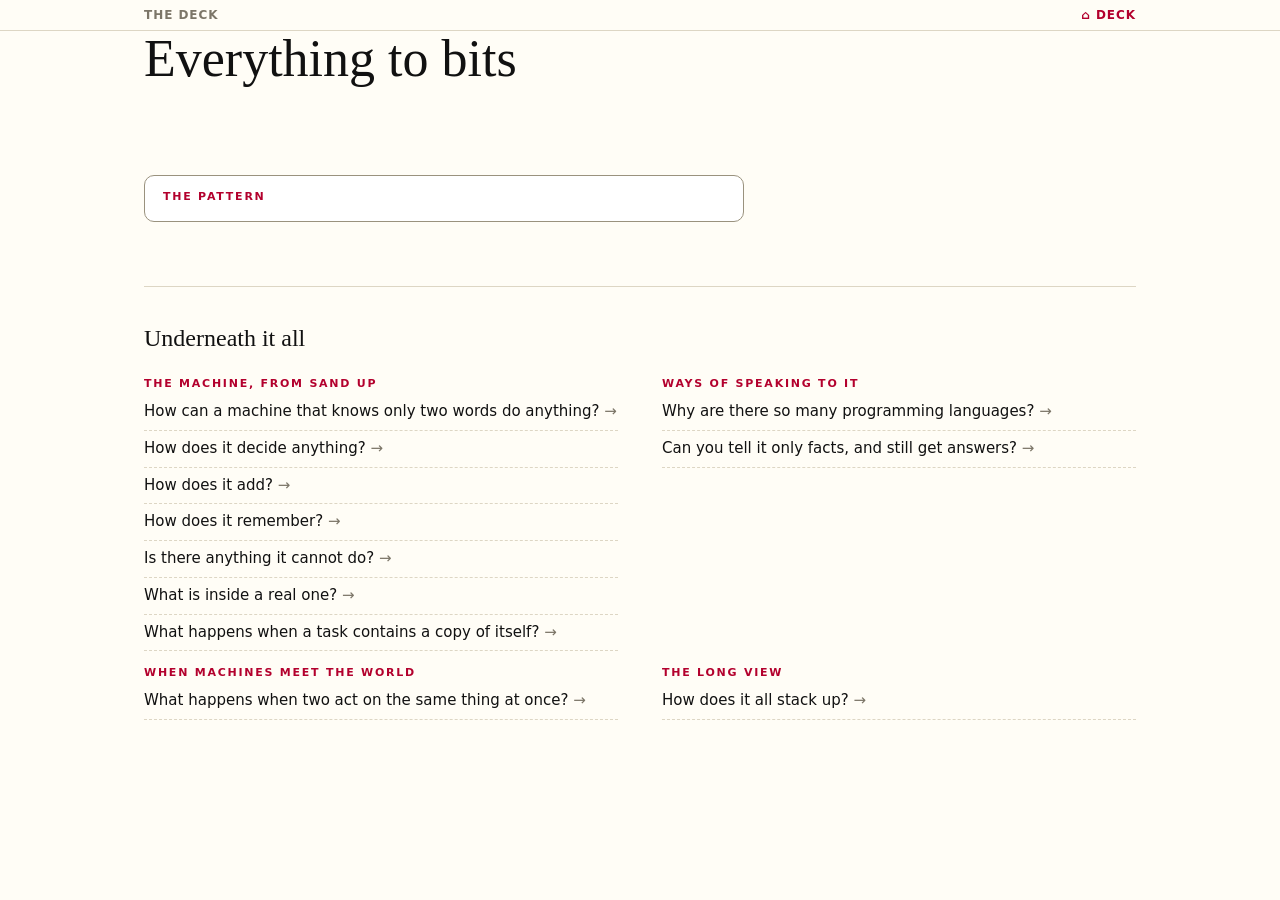
==== src/template.html @ 23800bfe "Add files via upload" ====
<!doctype html>
<html lang="en">
<head>
<meta charset="utf-8">
<meta name="viewport" content="width=device-width, initial-scale=1">
<title>Everything to bits</title>
<meta name="description" content="Pick a card — playing games, delivering food, watching movies — and tap the parts down to bits, gates, memory, programs, and the machine itself.">
<style>
:root{
  --ink:#111111;
  --paper:#fffdf6;
  --accent:#b3002d;
  --hair:#ddd6c4;
  --faint:#7c7668;
  --code-bg:#f5f2e8;
  --mono:ui-monospace,"SF Mono",Menlo,Consolas,"Liberation Mono",monospace;
  --sans:system-ui,-apple-system,"Segoe UI",sans-serif;
}
*{box-sizing:border-box}
body{
  margin:0;color:var(--ink);background:var(--paper);
  font:400 20px/1.6 Georgia,"Iowan Old Style","Times New Roman",serif;
  -webkit-font-smoothing:antialiased;
}
/* ---------- layout ---------- */
.wrap{max-width:1120px;margin:0 auto;padding:0 5vw}
h1{font-size:52px;line-height:1.08;font-weight:400;margin:0 0 .2em}
h2{font-size:33px;font-weight:400;line-height:1.15;margin:2.8em 0 .4em}
p{margin:0 0 1.2em}
ul{padding-left:1.35em}
li{margin:.35em 0}
a{color:var(--accent)}
hr{border:0;border-top:1px solid var(--hair);margin:3em 0}
/* ---------- margin notes (the Tufte nod) ---------- */
.sidenote{font-size:14.5px;line-height:1.5;color:#4c473c}
.sidenote .sn{
  display:inline-block;color:var(--accent);font:700 12px var(--sans);
  vertical-align:super;margin-right:4px;
}
sup.snref{color:var(--accent);font:700 11px var(--sans)}
@media (min-width:1200px){
  .sidenote{
    float:right;clear:right;width:250px;margin-right:-330px;margin-top:.15em;
  }
}
@media (max-width:1199px){
  .sidenote{
    display:block;margin:1.1em 0;padding:.55em .95em;
    border-left:2px solid var(--hair);background:var(--code-bg);border-radius:0 6px 6px 0;
  }
}
/* ---------- code ---------- */
pre{
  background:var(--code-bg);border:1px solid var(--hair);border-radius:8px;
  padding:14px 18px;overflow-x:auto;margin:1.2em 0;
  font:15px/1.55 var(--mono);
}
code{font-family:var(--mono);font-size:.8em;background:var(--code-bg);padding:.08em .35em;border-radius:4px}
pre code{background:none;padding:0}
#rec-code .hl{background:#f3d9dc;border-radius:3px;transition:background .25s}
#rec-code .hl.active{background:var(--accent);color:#fff}
/* ---------- figures & controls ---------- */
figure.demo{
  border:1px solid var(--hair);border-radius:8px;background:#ffffff;
  padding:20px 22px 16px;margin:2em 0;box-shadow:0 1px 4px rgba(60,50,20,.05);
}
figure.demo figcaption{
  font:400 14px/1.5 var(--sans);color:var(--faint);margin-top:14px;
  border-top:1px solid var(--hair);padding-top:10px;
}
.btn{
  font:600 13px var(--sans);letter-spacing:.02em;color:var(--ink);
  background:#fff;border:1px solid #9a927e;border-radius:999px;
  padding:6px 16px;cursor:pointer;margin:0 4px 6px 0;transition:all .12s;
}
.btn:hover{border-color:var(--ink)}
.btn:active{transform:translateY(1px)}
.chip{border-radius:999px}
.chip.active{background:var(--ink);color:var(--paper);border-color:var(--ink)}
.controls{margin:14px 0 2px}
/* ---------- the transport: play / step / stop ---------- */
.transport{display:inline-flex;margin:14px 0 2px}
#race-controls .transport{margin:0 0 6px 8px}
.tbtn{display:inline-flex;align-items:center;gap:7px;font:600 13px var(--sans);letter-spacing:.02em;color:var(--ink);background:#fff;border:1px solid #9a927e;padding:6px 16px;cursor:pointer;margin:0;transition:all .12s}
.transport .tbtn+.tbtn{margin-left:-1px}
.transport .tbtn:first-child{border-radius:999px 0 0 999px}
.transport .tbtn:last-child{border-radius:0 999px 999px 0}
.tbtn:hover{border-color:var(--ink)}
.tbtn:active{transform:translateY(1px)}
.tbtn.running{background:var(--ink);color:var(--paper);border-color:var(--ink)}
.tbtn .ti{display:inline-flex}
.tbtn svg{display:block;fill:currentColor}
.decodeline{
  font:13.5px/1.5 var(--mono);color:#4c473c;background:var(--code-bg);
  border-radius:6px;padding:9px 13px;margin-top:12px;min-height:2.4em;
}
/* ---------- gates ---------- */
svg text{font:12px var(--sans);fill:#4c473c}
.gbody{fill:#fff;stroke:var(--ink);stroke-width:2}
.garc{fill:none;stroke:var(--ink);stroke-width:2}
.gbubble{fill:#fff;stroke:var(--ink);stroke-width:2}
.w0{stroke:#b9b2a0;stroke-width:2.5}
.w1{stroke:var(--accent);stroke-width:3}
.pad{fill:#fff;stroke:#9a927e;stroke-width:1.5;cursor:pointer}
.pad:hover{stroke:var(--ink)}
.pad.on{fill:var(--accent);stroke:var(--accent)}
.pad text{fill:#4c473c}
.pad.on text{fill:#fff}
.lamp{fill:#fff;stroke:#b9b2a0;stroke-width:2}
.lamp.on{fill:var(--accent);stroke:var(--accent)}
table.tt{border-collapse:collapse;margin:8px 0 0;font:14px/1.4 var(--mono)}
table.tt th{font:600 11px var(--sans);letter-spacing:.06em;text-transform:uppercase;color:var(--faint);padding:4px 12px;border-bottom:1px solid var(--hair)}
table.tt td{padding:4px 12px;text-align:center;border-bottom:1px solid #efe9da}
table.tt tr.cur td{background:#f3d9dc}
table.tt td.hot{color:var(--accent);font-weight:700}
.mini-tbls{display:flex;flex-wrap:wrap;gap:26px}
.mini-tbls h4{font:600 13px var(--mono);margin:0 0 2px;color:#4c473c}
/* ---------- binary widget ---------- */
.bin-row{display:flex;gap:10px;align-items:flex-start;flex-wrap:wrap}
.bin-out{font-size:42px;line-height:1;margin:14px 4px 2px}
.bin-exp{font:14px var(--mono);color:var(--faint)}
.bitcell{
  width:46px;height:46px;border:1px solid #9a927e;border-radius:8px;background:#fff;
  display:flex;align-items:center;justify-content:center;cursor:pointer;
  font:700 18px var(--mono);padding:0;transition:all .12s;
}
.bitcell:hover{border-color:var(--ink)}
.bitcell.on{background:var(--accent);border-color:var(--accent);color:#fff}
.bitlabel{font:600 11px var(--sans);color:var(--faint);text-align:center;margin-top:3px}
/* ---------- adder ---------- */
.adder{display:grid;grid-template-columns:repeat(4,58px 32px) 60px;gap:6px 0;justify-content:center;align-items:center;margin-top:6px}
.adder .place{font:600 11px var(--sans);color:var(--faint);text-align:center;align-self:end;padding-bottom:2px}
.adder .blank{}
.adder .rowtag{font:600 13px var(--mono);color:var(--faint);text-align:center;padding-left:6px}
.fa-box{
  border:1px solid var(--ink);border-radius:8px;text-align:center;padding:4px 0 6px;background:#fff;
}
.fa-box .fa-name{font:600 9px var(--sans);letter-spacing:.1em;color:var(--faint)}
.fa-box .fa-sum{font:700 22px var(--mono);line-height:1.1}
.fa-box .fa-tiny{font:11px var(--mono);color:#4c473c}
.carry-chip{
  width:24px;height:24px;border-radius:50%;margin:0 auto;
  display:flex;align-items:center;justify-content:center;
  font:700 12px var(--mono);border:1px solid #b9b2a0;background:#fff;color:#b9b2a0;
}
.carry-chip.one{background:var(--accent);border-color:var(--accent);color:#fff}
#adder-eq{font:15px var(--mono);text-align:center;margin-top:16px;color:#4c473c}
/* ---------- latch ---------- */
#latch-note{font:14px var(--mono);color:#4c473c;margin-top:10px;min-height:1.5em}
/* ---------- turing machine ---------- */
.tape{display:flex;gap:4px;justify-content:center;flex-wrap:wrap;margin-top:26px}
.tcell{
  width:38px;height:44px;border:1px solid #9a927e;border-radius:6px;background:#fff;
  display:flex;align-items:center;justify-content:center;font:700 20px var(--mono);position:relative;
}
.tcell.blank{color:#b9b2a0}
.tcell.current{border:2px solid var(--accent);box-shadow:0 0 0 3px rgba(179,0,45,.12)}
.tcell.current::before{content:"▼";position:absolute;top:-20px;left:11px;color:var(--accent);font-size:13px}
.tm-state{
  display:inline-block;font:700 13px var(--mono);border:1px solid var(--ink);border-radius:6px;
  padding:3px 10px;background:#fff;margin-right:10px;
}
.tm-state.halted{background:var(--accent);color:#fff;border-color:var(--accent)}
table.rules{border-collapse:collapse;font:13px/1.4 var(--mono);margin-top:12px}
table.rules th{font:600 10px var(--sans);letter-spacing:.08em;text-transform:uppercase;color:var(--faint);padding:4px 10px;border-bottom:1px solid var(--hair)}
table.rules td{padding:4px 10px;text-align:center;border-bottom:1px solid #efe9da}
table.rules tr.cur td{background:#f3d9dc}
/* ---------- cpu ---------- */
.cpu-grid{display:grid;grid-template-columns:1fr;gap:14px}
@media (min-width:760px){.cpu-grid{grid-template-columns:1.25fr 1fr}}
.cpu-grid > div{overflow-x:auto}
table.listing{border-collapse:collapse;font:13.5px/1.5 var(--mono);width:100%}
table.listing th{font:600 10px var(--sans);letter-spacing:.08em;text-transform:uppercase;color:var(--faint);padding:4px 8px;border-bottom:1px solid var(--hair);text-align:left}
table.listing td{padding:4px 8px;border-bottom:1px solid #efe9da;white-space:nowrap}
table.listing tr.cur td{background:#f3d9dc}
table.listing td.num{text-align:right;font-weight:700}
table.listing td.cmt{color:var(--faint);font-size:12px}
table.listing td.data, table.listing span.data{color:#1c6e3c}
.regs{display:flex;gap:10px;flex-wrap:wrap;margin:8px 0}
.reg{border:1px solid var(--hair);border-radius:8px;padding:6px 14px;background:#fff}
.reg .rn{font:600 10px var(--sans);letter-spacing:.08em;color:var(--faint);text-transform:uppercase}
.reg .rv{font:700 22px var(--mono);line-height:1.1}
.outbox{display:flex;gap:6px;flex-wrap:wrap;margin-top:6px;min-height:34px;align-items:center}
.outchip{border:1px solid var(--accent);color:var(--accent);border-radius:6px;font:700 16px var(--mono);padding:2px 10px}
.outlabel{font:600 10px var(--sans);letter-spacing:.08em;color:var(--faint);text-transform:uppercase;margin-right:4px}
/* ---------- recursion ---------- */
.rec-grid{display:grid;grid-template-columns:1fr;gap:16px}
@media (min-width:820px){.rec-grid{grid-template-columns:1fr 1fr}}
.rec-stack-label{font:600 10px var(--sans);letter-spacing:.08em;color:var(--faint);text-transform:uppercase;margin-bottom:6px}
.rec-stack{display:flex;flex-direction:column;gap:6px;min-height:280px;justify-content:flex-start}
.frame{
  border:1px solid var(--ink);border-radius:8px;background:#fff;padding:7px 13px;
  display:flex;justify-content:space-between;gap:12px;font:14px var(--mono);
}
.frame .fn{font-weight:700}
.frame .fw{color:var(--faint);font-size:12.5px}
.frame.bedrock{border-style:dashed;border-color:var(--accent)}
.frame.new{animation:pop .25s ease-out}
@keyframes pop{from{transform:translateY(-8px);opacity:0}to{transform:none;opacity:1}}
.ribbon{display:flex;gap:6px;flex-wrap:wrap;margin-top:12px;min-height:34px;align-items:center}
.valchip{border:1px solid #1c6e3c;color:#1c6e3c;border-radius:6px;font:700 15px var(--mono);padding:2px 10px}
/* ---------- views: deck, systems, primers ---------- */
.hidden{display:none}
.view.primer,.view.system{max-width:680px;margin:0 auto}
#topbar{
  position:sticky;top:0;z-index:40;background:rgba(255,253,246,.94);
  border-bottom:1px solid var(--hair);backdrop-filter:blur(4px);
}
#topbar .inner{
  max-width:1120px;margin:0 auto;padding:9px 5vw;display:flex;align-items:center;gap:16px;
  font:600 12px/1 var(--sans);letter-spacing:.08em;text-transform:uppercase;
}
#back-btn{font:600 12px var(--sans);letter-spacing:.06em;text-transform:uppercase;color:var(--ink);background:#fff;border:1px solid #9a927e;border-radius:999px;padding:7px 14px;cursor:pointer}
#back-btn:hover{border-color:var(--ink)}
#crumb{flex:1;color:var(--faint);white-space:nowrap;overflow:hidden;text-overflow:ellipsis}
#home-link{color:var(--accent);text-decoration:none;cursor:pointer}
#home-link:hover{color:var(--ink)}
/* ---------- the deck ---------- */
.deck{display:grid;grid-template-columns:1fr;gap:16px;margin:2em 0 0}
@media (min-width:760px){.deck{grid-template-columns:repeat(3,1fr)}}
.card{
  display:block;text-align:left;border:1px solid #9a927e;border-radius:12px;background:#fff;
  padding:24px 22px 20px;cursor:pointer;font:inherit;color:inherit;transition:border-color .12s, box-shadow .12s;
}
.card:hover{border-color:var(--ink);box-shadow:0 3px 14px rgba(60,50,20,.12)}
.card:active{transform:translateY(1px)}
.card .c-ic{display:block;color:var(--accent);margin-bottom:14px}
.card .c-name{font:700 13px var(--sans);letter-spacing:.14em;text-transform:uppercase;color:var(--accent)}
/* ---------- the fundamentals ---------- */
.fund{margin-top:3.2em;border-top:1px solid var(--hair);padding-top:1.6em}
.fund h3{font-size:24px;font-weight:400;margin:0 0 .2em}
.fgrid{display:grid;grid-template-columns:1fr;gap:0 44px}
@media (min-width:900px){.fgrid{grid-template-columns:1fr 1fr}}
.fgroup h4{font:700 11px var(--sans);letter-spacing:.16em;text-transform:uppercase;color:var(--accent);margin:1.3em 0 .4em}
a.fq{display:block;font:15px/1.45 var(--sans);color:var(--ink);text-decoration:none;padding:7px 0;border-bottom:1px dashed var(--hair);cursor:pointer}
a.fq:hover{color:var(--accent)}
a.fq::after{content:" →";color:var(--faint)}
/* ---------- the systems: a spine of parts ---------- */
.system h2,.explainer h2,.pattern h2{margin-top:1.4em}
.sys-how{font:15px/1.5 var(--sans);color:var(--faint)}
.spine{position:relative;margin:1.8em 0;max-width:600px}
.spine::before{content:"";position:absolute;left:27px;top:31px;bottom:31px;border-left:2px solid var(--hair)}
.spart{position:relative;margin:0 0 8px}
.sp-head{display:flex;align-items:center;gap:15px;width:100%;text-align:left;background:none;border:0;padding:4px 0;cursor:pointer;font:inherit;color:inherit}
.sp-ic{flex:0 0 54px;height:54px;border-radius:50%;background:#fff;border:1px solid #9a927e;display:flex;align-items:center;justify-content:center;color:var(--ink);position:relative;z-index:1;transition:border-color .12s}
.sp-head:hover .sp-ic{border-color:var(--ink)}
.sp-txt{min-width:0}
.sp-name{display:block;font:700 14px var(--sans);letter-spacing:.03em;color:var(--ink)}
.sp-line{display:block;font:400 13.5px/1.4 var(--sans);color:var(--faint);margin-top:2px}
.sp-tw{margin-left:auto;color:var(--faint);font:13px var(--sans);transition:transform .15s}
.spart.open .sp-tw{transform:rotate(180deg)}
.rung{display:inline-block;font:700 9.5px var(--sans);letter-spacing:.15em;text-transform:uppercase;color:#a29370;border:1px solid var(--hair);border-radius:999px;padding:2px 8px;margin:0 8px 4px 0;vertical-align:1px}
h2 .rung{margin-right:10px}
.rails-h{font:700 11px var(--sans);letter-spacing:.16em;text-transform:uppercase;color:var(--accent);margin:2.4em 0 .2em;max-width:600px}
/* ---------- the pattern band on the deck ---------- */
.pattern-band{margin:2.4em 0 .8em;max-width:600px}
.pb-link{display:block;border:1px solid #9a927e;border-radius:10px;padding:14px 18px;text-decoration:none;background:#fff;cursor:pointer;transition:border-color .12s}
.pb-link:hover{border-color:var(--ink)}
.pb-name{display:block;font:700 11px var(--sans);letter-spacing:.16em;text-transform:uppercase;color:var(--accent);margin-bottom:4px}
.sp-body{display:none;margin:2px 0 8px 69px;padding-bottom:6px}
.spart.open .sp-body{display:block}
.sp-body p{font-size:16px;line-height:1.55;margin:0 0 .8em}
.orbs{display:flex;flex-wrap:wrap;gap:4px 18px;margin:14px 0 2px}
.orb{display:flex;flex-direction:column;align-items:center;gap:7px;background:none;border:0;cursor:pointer;font:inherit;color:inherit;padding:0;width:86px}
.orb .o-ic{width:46px;height:46px;border-radius:50%;background:#fff;border:1px solid #9a927e;display:flex;align-items:center;justify-content:center;color:var(--accent);transition:border-color .12s}
.orb:hover .o-ic{border-color:var(--ink)}
.orb:active .o-ic{transform:translateY(1px)}
.orb .o-name{font:600 10.5px/1.3 var(--sans);letter-spacing:.03em;color:var(--ink);text-align:center}
.orb.soon{cursor:default}
.orb.soon .o-ic{border-style:dashed;background:transparent;color:var(--faint)}
.orb.soon .o-name{color:var(--faint)}
.sys-bottom{margin:1.8em 0 0;padding:16px 20px;border:1px dashed #b9b2a0;border-radius:10px;max-width:600px}
.sys-bottom p{font-size:16px;line-height:1.55;margin:0 0 .9em}
@media(max-width:600px){
  h1{font-size:38px}h2{font-size:27px}
}
/* ---------- two rivers ---------- */
blockquote.koan{
  margin:1.6em 0;padding:.4em 0 .4em 1.2em;border-left:3px solid var(--accent);
  font-style:italic;font-size:19px;color:#4c473c;
}
blockquote.koan .src{display:block;margin-top:.6em;font:400 13px var(--sans);font-style:normal;color:var(--faint)}
table.mirror{border-collapse:collapse;width:100%;margin:1.2em 0;font-size:15.5px}
table.mirror th{font:600 10px var(--sans);letter-spacing:.08em;text-transform:uppercase;color:var(--faint);padding:5px 10px;border-bottom:1px solid var(--hair);text-align:left}
table.mirror td{padding:8px 10px;border-bottom:1px solid #efe9da;vertical-align:top;line-height:1.5}
table.mirror td.l, table.mirror td.f{font:13.5px var(--mono)}
table.mirror td.s{font-style:italic;color:#4c473c}
.forth-grid{display:grid;grid-template-columns:1fr;gap:14px}
@media (min-width:760px){.forth-grid{grid-template-columns:180px 1fr}}
.forth-stack{display:flex;flex-direction:column;gap:4px;min-height:150px;border:1px dashed #b9b2a0;border-radius:8px;padding:8px;align-items:center}
.fchip{border:1px solid var(--ink);border-radius:6px;font:700 15px var(--mono);padding:2px 14px;background:#fff}
/* the FORTH keypad: calculator-shaped, dictionary on top */
.fwords{display:flex;flex-wrap:wrap;gap:6px;margin:14px 0 0}
.fwords .btn{margin:0}
.fkeys{display:grid;grid-template-columns:repeat(4,minmax(58px,68px));gap:6px;margin-top:10px}
.fkeys .btn{margin:0;padding:6px 4px;height:46px;font-size:15px}
.fkeys .btn.op{color:var(--accent);border-color:#c98b97}
.fkeys .btn.eq{background:var(--accent);border-color:var(--accent);color:#fffdf6}
.fkeys .btn.zero{grid-column:span 2}
.dict-line{font:13px var(--mono);background:var(--code-bg);padding:6px 10px;border-radius:6px;margin-top:10px}
.cons{display:flex;flex-wrap:wrap;gap:0;align-items:center;margin-top:10px;min-height:56px}
.ccell{display:flex;border:1px solid var(--ink);border-radius:6px;overflow:hidden;background:#fff}
.ccell .car{padding:7px 13px;min-width:88px;text-align:center;font:600 15px var(--mono)}
.ccell .cdr{padding:7px 11px;border-left:1px solid var(--ink);color:#b9b2a0;font:15px var(--mono)}
.carrow{font:17px var(--mono);color:var(--faint);padding:0 7px}
.cnil{font:15px var(--mono);color:var(--faint);padding:7px 2px}
/* ---------- relations (the third way) ---------- */
.qlabel{font:600 10px var(--sans);letter-spacing:.08em;text-transform:uppercase;color:var(--faint);margin-right:10px}
.pl-board{border:1px solid var(--hair);border-radius:10px;background:#fff;overflow:hidden;margin:14px 0 0}
.pl-zone{padding:13px 18px 11px}
.pl-zone+.pl-zone{border-top:1px solid var(--hair)}
.pl-zlabel{font:600 10px var(--sans);letter-spacing:.08em;text-transform:uppercase;color:var(--faint);margin-bottom:7px}
.pl-kb{font:13px/1.9 var(--mono);color:#4c473c;overflow-x:auto}
.pl-kb .kb-cols{columns:2 170px}
.pl-kb div{padding:0 8px;border-radius:5px;white-space:nowrap}
.pl-kb div.cur{background:#f3d9dc}
.pl-kb .kbhead{font:600 10px var(--sans);letter-spacing:.08em;text-transform:uppercase;color:var(--faint);margin:5px 0 2px;padding-left:0}
.pl-trail{background:var(--code-bg);border-radius:8px;padding:10px 12px;min-height:170px;max-height:250px;overflow-y:auto;font:12.5px/1.8 var(--mono);color:#4c473c}
.pl-trail .ln{white-space:normal;overflow-wrap:break-word}
.pl-trail .ln.ok{color:#1c6e3c}
.pl-trail .ln.ok .as{color:var(--faint)}
.pl-trail .ln.no{color:#b9b2a0}
.pl-trail .ln.back{color:var(--faint);font-style:italic}
.pl-trail .ln.sol{color:var(--accent);font-weight:700}
.pl-trail .ln.end{color:#4c473c;font-weight:600}
.pl-trail .hint{font-style:italic;color:var(--faint)}
.pl-answers{display:flex;gap:8px;flex-wrap:wrap;align-items:center;min-height:46px}
.pl-answers .ans{border:1px solid var(--accent);color:var(--accent);border-radius:6px;font:700 15px var(--mono);padding:3px 12px}
.pl-answers .pl-none{font:12.5px var(--mono);color:var(--faint);font-style:italic}
.pl-answers .pl-count{font:600 12px var(--sans);color:var(--faint);margin-left:auto}
.pl-runbar{display:flex;align-items:center;gap:16px;flex-wrap:wrap;margin:12px 0 2px}
.pl-runbar .transport{margin:0}
.pl-status{flex:1 1 240px;font:13px/1.5 var(--mono);color:#4c473c;min-height:1.4em}
#pl-queries .btn.active{background:var(--ink);color:var(--paper);border-color:var(--ink)}
/* ---------- time (concurrency) ---------- */
.race-grid{display:grid;grid-template-columns:1fr;gap:14px}
@media (min-width:760px){.race-grid{grid-template-columns:1fr 1.15fr 1fr}}
.race-col,.race-mid{border:1px solid var(--hair);border-radius:8px;padding:10px 14px;background:#fff;min-height:150px}
.rc-label{font:600 10px var(--sans);letter-spacing:.08em;text-transform:uppercase;color:var(--faint);margin-bottom:6px}
.race-prog{font:13px/1.9 var(--mono);color:#4c473c}
.race-prog div{padding:0 8px;border-radius:5px;white-space:nowrap}
.race-prog div.cur{background:#f3d9dc}
.race-prog div.did{color:#1c6e3c}
.regrow{display:flex;gap:10px;align-items:center;margin-top:10px;flex-wrap:wrap}
.regrow .rl{font:600 10px var(--sans);letter-spacing:.08em;text-transform:uppercase;color:var(--faint)}
.race-cell{font:700 46px/1.1 var(--mono);color:#4c473c;text-align:center;margin-top:18px}
.pipe{display:flex;gap:6px;min-height:44px;align-items:center;justify-content:center;flex-wrap:wrap;border:1px dashed #b9b2a0;border-radius:8px;padding:6px}
.pipe .msg{border:1px solid var(--accent);color:var(--accent);border-radius:6px;font:700 14px var(--mono);padding:2px 10px}
.pipe .pipe-empty{font:12.5px var(--mono);color:var(--faint);font-style:italic}
.ownerbox{border:1px solid var(--ink);border-radius:8px;padding:10px 14px;margin-top:12px}
.ownerbox .race-cell{margin-top:10px}
#race-controls .btn[disabled]{opacity:.4;cursor:default}
/* ---------- tower ---------- */
.tower-svg{width:100%;height:auto;max-width:680px;display:block;margin:1.5em auto}
/* ---------- colophon ---------- */
.colophon{font-size:15px;color:#4c473c;font-style:italic;border-top:1px solid var(--hair);margin-top:4em;padding-top:1em}
footer{padding-bottom:80px}
</style>
</head>
<body>
<nav id="topbar"><div class="inner">
  <button id="back-btn" class="hidden">← back</button>
  <span id="crumb">the deck</span>
  <a id="home-link" role="button" tabindex="0">⌂ deck</a>
</div></nav>

<div class="wrap">

<section class="view" id="deck" data-title="the deck">
<header>
  <h1>Everything to bits</h1>
</header>

<div class="deck" id="deck-cards"></div>

<div class="pattern-band">
  <a class="pb-link dgo" data-go="pattern">
    <span class="pb-name">the pattern</span>
  </a>
</div>

<section class="fund">
  <h3>Underneath it all</h3>
  <div class="fgrid">
    <div class="fgroup">
      <h4>the machine, from sand up</h4>
      <a class="fq dgo" data-go="bits">How can a machine that knows only two words do anything?</a>
      <a class="fq dgo" data-go="gates">How does it decide anything?</a>
      <a class="fq dgo" data-go="adders">How does it add?</a>
      <a class="fq dgo" data-go="memory">How does it remember?</a>
      <a class="fq dgo" data-go="turing">Is there anything it cannot do?</a>
      <a class="fq dgo" data-go="cpu">What is inside a real one?</a>
      <a class="fq dgo" data-go="recursion">What happens when a task contains a copy of itself?</a>
    </div>
    <div class="fgroup">
      <h4>ways of speaking to it</h4>
      <a class="fq dgo" data-go="rivers">Why are there so many programming languages?</a>
      <a class="fq dgo" data-go="relations">Can you tell it only facts, and still get answers?</a>
    </div>
    <div class="fgroup">
      <h4>when machines meet the world</h4>
      <a class="fq dgo" data-go="time">What happens when two act on the same thing at once?</a>
    </div>
    <div class="fgroup">
      <h4>the long view</h4>
      <a class="fq dgo" data-go="tower">How does it all stack up?</a>
    </div>
  </div>
</section>
</section>

<section class="view hidden system" id="games" data-title="playing games">
  <h2>Playing games</h2>
  <p>You press a button, and the world on the screen answers — sixty times a second, wherever you steer it. Nothing about that is magic, and every part of the trail has a name. This is the walk, from your thumb to the screen.</p>
  <p class="sys-how">Tap a part to open it; tap it again to close. Every explanation stands alone, and the orbs beneath it are doors into other paths, ready to be taken instead of the next step down. The small label on each part names its rung of the ladder; the pattern, on the deck, holds the whole climb.</p>
  <div class="spine" id="games-parts"></div>
</section>

<section class="view hidden system" id="food" data-title="delivering food">
  <h2>Delivering food</h2>
  <p>A few taps on a phone, and half an hour later a meal arrives at the door. A surprising amount of computing lives in between those two moments. This is the trail, from your finger to the doorbell.</p>
  <p class="sys-how">Tap a part to open it; tap it again to close. Every explanation stands alone, and the orbs beneath it are doors into other paths, ready to be taken instead of the next step down. The small label on each part names its rung of the ladder; the pattern, on the deck, holds the whole climb.</p>
  <div class="spine" id="food-parts"></div>
</section>

<section class="view hidden system" id="movies" data-title="watching movies">
  <h2>Watching movies</h2>
  <p>The film is not inside your television. It arrives continuously, as numbers, and the television paints it — sixty times a second, wherever you sit. This is the trail, from the studio to your living room.</p>
  <p class="sys-how">Tap a part to open it; tap it again to close. Every explanation stands alone, and the orbs beneath it are doors into other paths, ready to be taken instead of the next step down. The small label on each part names its rung of the ladder; the pattern, on the deck, holds the whole climb.</p>
  <div class="spine" id="movies-parts"></div>
</section>

<!-- ================================================================ bits -->
<section class="view hidden primer" id="bits" data-title="the bit">
<h2>The Bit</h2>

<p>A computer is a machine of two states. A voltage is high or it is low. A switch is closed or it is open. A magnet points north or it points south. The two states are written <strong>0</strong> and <strong>1</strong>, and each such digit is called a <em>bit</em>. That is the entire alphabet. Everything else, numbers, music, this sentence, is arrangement. The machines you own — the phone, the console, the television — are built of nothing else.</p>

<p>Below, five switches. Click them and count.</p>

<figure class="demo">
  <div class="bin-row" id="bin-row"></div>
  <div style="display:flex;gap:22px;flex-wrap:wrap;align-items:flex-end">
    <div>
      <div class="bin-out" id="bin-out">0</div>
      <div class="bin-exp" id="bin-exp"></div>
    </div>
    <div class="bin-exp" style="max-width:300px">each switch is worth twice its neighbour, because the first thing a second bit buys you is <em>another copy of everything you already had</em></div>
  </div>
  <figcaption>Fig. 1 — Five bits. With n bits you can name 2ⁿ different things; five get you 32. A modern machine does the same with a few billion.</figcaption>
</figure>

<p>The places are worth 1, 2, 4, 8, 16, each twice the one to its right. The numeral <code>10101</code> is not a mystical string; it is 16&nbsp;+&nbsp;4&nbsp;+&nbsp;1&nbsp;=&nbsp;21 written in the only alphabet the machine has.<sup class="snref">1</sup></p>
<span class="sidenote"><span class="sn">1</span>Binary numerals are older than computers by a comfortable margin: Leibniz worked the arithmetic out in 1679 and admired how neatly it expressed creation — everything out of nothing, one sufficing.</span>

<p>One bit says little. Two bits can be related: both are 1, at least one is 1, they disagree. A device that answers such questions about its inputs is a <em>logic gate</em>, and it has a primer of its own.</p>

</section>

<!-- ================================================================ gates -->
<section class="view hidden primer" id="gates" data-title="gates">
<h2>Gates: the whole vocabulary</h2>

<p>A gate is a few pieces of carefully poisoned sand, a transistor or four, that answers one question about its input bits. Six kinds are worth knowing. The wire below turns red when it carries a 1; the pads take clicks, and so do the buttons.</p>

<figure class="demo">
  <div class="controls" id="gate-chips"></div>
  <div id="gate-svg"></div>
  <div class="controls" id="gate-inputs"></div>
  <table class="tt" id="gate-table"></table>
  <figcaption>Fig. 2 — The gate playground. Six gates, one picture, one truth table: the complete behavioural vocabulary of Boolean logic. Everything else in this page is made of these.</figcaption>
</figure>

<p><strong>XOR</strong> answers <em>exactly one of you?</em> — addition with the carrying withheld, 1&nbsp;+&nbsp;1 leaves 0 and a debt. <strong>NAND</strong>, <em>not both</em>, is the gate physics likes best; it goes to work in the adder primer.<sup class="snref">2</sup></p>
<span class="sidenote"><span class="sn">2</span>De Morgan’s laws are the working hand’s pocket knife: invert and swap AND↔OR — <code>not (a and b)</code> is <code>(not a) or (not b)</code>. This is why one gate can impersonate all the others, and why you only ever need to stock one part in the parts bin.</span>

<p>Real gates are not instant. Signals take picoseconds to cross, and the sand runs warm. The latch, the clock, the ripple of the adder further on: all of it engineering <em>with</em> that sloppiness rather than against it. From here on, though, ideal gates — honest, immediate, tireless.</p>

</section>

<!-- ================================================================ adders -->
<section class="view hidden primer" id="adders" data-title="arithmetic">
<h2>One gate to rule them all — and then, arithmetic</h2>

<p>The gate primer’s toolbox is overstocked: one gate is enough. NAND alone can impersonate all the others. Tie its two inputs together and it becomes NOT. Feed a NAND’s output to both inputs of a second NAND and you get AND. By De Morgan’s rules, three NANDs make an OR. The tables below are computed live by the same gate definitions that draw Fig.&nbsp;2:</p>

<figure class="demo">
  <div class="mini-tbls" id="nand-tbls"></div>
  <figcaption>Fig. 3 — Three impostures. Each table on the right is produced by the recipe above it, using nothing but NAND. In real chips NAND is also the cheapest gate to etch — four transistors — which is why it became the brick of the digital world.</figcaption>
</figure>

<p>Now arithmetic. Add two bits <code>a</code> and <code>b</code>: the answer’s ones-column is <code>XOR(a,b)</code>, and the carry is <code>AND(a,b)</code>. That two-gate gadget is called a <em>half adder</em> — half, because it can only add two bits; it has no place to receive the carry arriving from the next-lower column. The <em>full adder</em> repairs the omission: it adds three one-bit numbers at a time (<code>a</code>, <code>b</code>, and the incoming carry), which takes two half adders glued together by an OR gate.</p>

<p>Chain four full adders, feeding each carry into the next, and you can add any two numbers from 0 to 15. The carry <em>ripples</em> from the 1s column to the 8s, exactly like the little 1s you carry when adding by hand:</p>

<figure class="demo">
  <div class="adder" id="adder"></div>
  <div id="adder-eq"></div>
  <figcaption>Fig. 4 — A 4-bit ripple-carry adder. Click the A and B bits. Each box adds three one-bit numbers (a, b, and the carry arriving from the left) and produces a sum bit plus a carry. The round chips between boxes are the carries, flowing toward the more significant side. The exit chip on the far right is the fifth bit of the answer; it lights up when 15 + 15 = 30 outgrows four bits.</figcaption>
</figure>

<p>Somewhere inside the processor in front of you, a wider and faster cousin of this pattern is adding numbers billions of times a second. Arithmetic did not grow more mysterious as it grew real; it grew more <em>parallel</em>.</p>

</section>

<!-- ================================================================ memory -->
<section class="view hidden primer" id="memory" data-title="memory">
<h2>A loop of wire that remembers</h2>

<p>Everything so far has a flaw: it is <em>stateless</em>. Change the inputs and the output follows; nothing persists. A machine that holds no state cannot count, cannot iterate, has no before and no after. The remedy is a loop: <strong>feed a gate’s output back into its own input</strong>, and time enters the circuit.</p>

<p>Cross-couple two NOR gates, each watching the other’s output, and you have the <em>SR latch</em>:</p>

<figure class="demo">
  <div id="latch-holder"></div>
  <div class="controls">
    <button class="btn" id="latch-s"></button>
    <button class="btn" id="latch-r"></button>
  </div>
  <div id="latch-note"></div>
  <figcaption>Fig. 5 — The SR latch, the atom of memory. <strong>S</strong>et the latch: pulse S to 1 and Q lights up. <strong>R</strong>eset: pulse R. Now do <em>nothing</em>: with S = R = 0 the gates endlessly re-confirm each other’s story, and Q holds its value forever — a single bit of memory made of eight hunks of sand, arguing in a closed loop. (Pushing both at once drives both outputs to 0, the forbidden state; release order decides who wins.)</figcaption>
</figure>

<p>While S and R are both 0, ask the latch “why is Q 1?” and it answers: “because Q̄ is 0. Why is Q̄ 0? Because Q is 1.” The state is a loop of mutual justification — a tiny strange loop.<sup class="snref">3</sup> Add a gate in front to decide <em>when</em> the latch may listen, and a <em>clock</em> — a steady pulse, billions of beats per second — to do the deciding, and you have a flip-flop: memory that changes only on the beat. Put 64 of them side by side and you have a register. This is all “memory” ever was: loops with a doorman.</p>
<span class="sidenote"><span class="sn">3</span>Douglas Hofstadter would want the phrase back: <em>Strange Loops</em> is his, and the latch is the smallest hardware instance of the phenomenon — a system whose output, chased far enough, circles back to become its own premise.</span>

<p>Gates compute and latches remember. What is missing is <em>purpose</em> — a machine that carries out a plan — and the Turing primer holds the plan in its purest form.</p>

</section>

<!-- ================================================================ turing -->
<section class="view hidden primer" id="turing" data-title="the Turing machine">
<h2>The Turing machine: purpose, distilled</h2>

<p>In 1936, before any electronic computer existed, Alan Turing asked what “mechanical procedure” could possibly mean, and distilled it to almost nothing:<sup class="snref">4</sup></p>
<span class="sidenote"><span class="sn">4</span>The same paper introduces the halting problem: some programs run forever, and <em>no algorithm at all</em> can examine a program and reliably tell you which kind it is. The impossibility proofs of computing descend from this one.</span>

<ul>
  <li>an endless <strong>tape</strong> of cells, each holding one symbol;</li>
  <li>a <strong>head</strong> that reads and writes one cell at a time, and moves left or right;</li>
  <li>a finite <strong>state</strong> of mind, and a fixed table of rules: <em>“if I am in state q and I see symbol s, write t, move, and switch to state q′.”</em></li>
</ul>

<p>That is the entire machine. No numbers, no arithmetic, no addresses. Given tape and time it computes anything any computer can compute — <em>anything at all</em>: a phone and a supercomputer are, in Turing’s sense, the same object.</p>

<p>Here is a Turing machine that adds one to a binary number. Its plan: sweep right to the end of the digits, then walk back flipping trailing 1s to 0s until the first 0, which becomes 1. Say the answer aloud before running it — <code>1011</code> becomes what? — then press play, or step slowly and read one lit rule at a time:</p>

<figure class="demo">
  <div class="transport" id="tm-transport"></div>
  <div style="margin-top:12px"><span class="tm-state" id="tm-state">scan</span><span style="font:14px var(--mono);color:var(--faint)" id="tm-note"></span></div>
  <div class="tape" id="tm-tape"></div>
  <table class="rules" id="tm-rules"></table>
  <figcaption>Fig. 6 — Binary increment: <code>1011</code> (eleven) becomes <code>1100</code> (twelve). The highlighted row of the rule table is the machine’s current thought; the ▼ marks the head. State <code>scan</code> runs right until the first blank (<code>_</code>), then state <code>carry</code> does the binary carrying you did by hand in the bit primer — flip 1s until you meet a 0. Six rules, and it will add one to a number a million digits long.</figcaption>
</figure>

<p>The program is that table, six lines. And the table is <em>data</em>: a rule and a number on the tape are the same kind of thing, and one machine can read a table and obey it. That observation, in the machine primer, is the computer.</p>

</section>

<!-- ================================================================ cpu -->
<section class="view hidden primer" id="cpu" data-title="a real machine">
<h2>A real machine: the von Neumann computer</h2>

<p>Turing gave the concept; von Neumann’s 1945 architecture gives the shape every processor still wears. The idea is nearly a joke: take the Turing machine and <em>fix the tape in place</em> — call it <strong>memory</strong>, a row of numbered cells holding numbers — and hard-wire the rule-following into a circuit called the <strong>processor</strong>. Two registers are exposed to the programmer: a <strong>program counter</strong> (PC) holding the address of the next cell to obey, and an <strong>accumulator</strong> (ACC) to compute in. A third, the <strong>instruction register</strong> (IR), is the machine’s hand: it holds the number most recently fetched while the decoding gates stare at it.</p>

<p>The processor knows one dance, the <em>fetch–decode–execute cycle</em>:</p>

<pre><code>repeat forever:
  fetch    IR ← memory[PC]        <span style="color:#7c7668">-- copy the next cell into the instruction register</span>
  decode   "what does this number mean?"  <span style="color:#7c7668">-- 1xx = load, 2xx = add, …</span>
  execute  do it                   <span style="color:#7c7668">-- and usually PC ← PC + 1</span></code></pre>

<p>The radical part: the cell holding <code>108</code> is an instruction <em>only because PC pointed at it</em>. The very same memory holds the data. Code is numbers. Below, a complete little computer with ten cells of memory and eight instructions; it counts down from five, printing each value. Step it slowly:</p>

<figure class="demo">
  <div class="transport" id="cpu-transport"></div>
  <div class="cpu-grid">
    <div><table class="listing" id="cpu-table"></table></div>
    <div>
      <div class="regs">
        <div class="reg"><div class="rn">PC</div><div class="rv" id="cpu-pc">0</div></div>
        <div class="reg"><div class="rn">IR</div><div class="rv" id="cpu-ir">—</div></div>
        <div class="reg"><div class="rn">ACC</div><div class="rv" id="cpu-acc">0</div></div>
      </div>
      <div class="outbox"><span class="outlabel">Output</span><span id="cpu-out"></span></div>
      <div class="decodeline" id="cpu-decode">Press step to begin the cycle.</div>
    </div>
  </div>
  <figcaption>Fig. 7 — Ten numbers that mean two things. The left table is the same memory shown twice: as the programmer wrote it (mnemonics and comments) and as the machine holds it (right column, three-digit numbers). <code>JZ</code> (jump if the accumulator is zero) at address 4 waits for the countdown to reach zero before letting the machine fall through to <code>HLT</code>; that one instruction is all the “if” a language compiles down to. Cells holding data are green, and the count at address 8 shrinks as the program rewrites it. The machine halts with output 5, 4, 3, 2, 1.</figcaption>
</figure>

<p>Everything here descends from earlier figures: the ACC is Fig.&nbsp;4’s adder with a latch on its output; the PC a row of Fig.&nbsp;5’s loops; the decoding circuit Fig.&nbsp;2’s gates staring at <code>IR</code>’s digits.<sup class="snref">5</sup> Scaled up, pipelined, predicted, it is the machine on which you are reading this page.</p>
<span class="sidenote"><span class="sn">5</span>This teaching computer is the “Little Man Computer” of Stuart Madnick (1965), slightly dialectal. Real instruction sets number in the hundreds, but every one of them is this table with more clothes on; real machines also cheat the cycle, fetching instruction n+1 while n executes, but the dance remains the score.</span>

<p>Where did the program keep the countdown? In a <em>memory cell</em>. Where did <code>STA 8</code> put the new value? In a <em>memory cell</em>. The machine state — the “where was I” of any running program — is always, at bottom, cells. Every primer that follows stands on this.</p>

</section>

<!-- ================================================================ recursion -->
<section class="view hidden primer" id="recursion" data-title="recursion">
<h2>Recursion, at ground level</h2>

<p>The primers behind were preparation for one meeting: mathematics that seems to float free of the world, and the machine of sand that must run it. Recursion is where they recognise each other, because in a high-level language it looks perfectly abstract — a function defined in terms of itself, as if the machine did not exist:</p>

<pre id="rec-code"><code>(define (fact n)
  (if <span id="hl-cond">(= n 0)</span>
      <span id="hl-base" class="hl">1</span>
      <span id="hl-mul" class="hl">(* n <span id="hl-call" class="hl">(fact (- n 1))</span>)</span>))</code></pre>

<p>Read it aloud: <em>the factorial of n is 1 when n is 0; otherwise n times the factorial of n&nbsp;−&nbsp;1.</em> True, elegant — and, if you have never met a processor, magical. Where does <code>(fact 3)</code> <em>live</em> while <code>(fact 2)</code> is being computed? Who remembers that the outer call still owes a multiplication?</p>

<p>But you have met a processor, and know the answer: <strong>frames on a stack</strong>. Each call gets a few memory cells — the frame — holding its own <code>n</code> and its place in the multiplication. A register, sibling of the PC, points to the top frame; calls push, returns pop. Below, <code>(fact 4)</code> becomes 24, the highlighted expression moving as it does:</p>

<figure class="demo">
  <div class="transport" id="rec-transport"></div>
  <div class="rec-grid">
    <div>
      <div class="rec-stack-label">The stack — newest frame on top</div>
      <div class="rec-stack" id="rec-stack"></div>
    </div>
    <div>
      <div class="rec-stack-label">Values returned so far</div>
      <div class="ribbon" id="rec-ribbon"></div>
      <div class="decodeline" id="rec-note">Press step.</div>
    </div>
  </div>
  <figcaption>Fig. 8 — <code>(fact 4)</code>, stepped. Each dashed bedrock frame is the base case, which returns 1 without asking anyone further. Then the multiplications that were “owed” — the <code>(* n …)</code> half-finished in each waiting frame — get paid, one per pop. Recursion is not a metaphor: it is a stack pointer walking through ordinary memory, the very memory of the machine primer.</figcaption>
</figure>

<p>The magic dissolves into particulars. “The call remembers its context” — some cells do. “The base case stops it” — the stack has a bottom. “Infinite recursion crashes” — the cells run out, and there is nothing mystical under <code>stack overflow</code>.<sup class="snref">6</sup> Scheme itself is the <em>fetch–decode–execute</em> loop of Fig.&nbsp;7 with two more instructions: <em>call</em>, push a frame and jump; <em>return</em>, pop it and jump back.</p>
<span class="sidenote"><span class="sn">6</span>Lisp (1958, John McCarthy) is the second-oldest language still in use, after Fortran. Its genius was to notice that programs are lists — data — and so programs could build programs. Turing’s blurring of code and data keeps reappearing at every level of the tower.</span>

</section>

<!-- ================================================================ rivers -->
<section class="view hidden primer" id="rivers" data-title="two rivers">
<h2>Two rivers, one sky: the minority view</h2>

<p>The road most travelled runs through one machine, many layers, a tower of abstraction with a program at the top. It is the majority view, and it built the industry. A minority tradition, patient and mostly ignored, holds that a language need not be an empire, and that the two most honest languages ever designed are also the two smallest, mirroring one another as the sky mirrors the earth. They appeared a decade apart and face in opposite directions. LISP (1958) turned toward mathematics, meaning, the pattern behind things. FORTH (1968) turned toward the machine, the act, the cost of the act.</p>

<h3>FORTH — the word that acts</h3>

<p>In the 1960s, Charles H. Moore programmed computers for astronomy, and the trade became, in his hands, a decade-long act of subtraction. Every tool struck him as heavier than the work; every language, as a bureaucratic tax on thought. His answer was to make the language disappear almost entirely. By the time he was steering radio telescopes for the National Radio Astronomy Observatory, his system — he called it FORTH — was little more than the stack you met in the recursion primer, a dictionary of <em>words</em>, and a colon for teaching the machine new words from old ones.<sup class="snref">7</sup></p>
<span class="sidenote"><span class="sn">7</span>The name was a pun: Moore meant “FOURTH,” as in fourth-generation language; the IBM 1130 he used permitted five-character names. The system had been distilling privately since the late 1950s and reached its essential form pointing at the radio sky — the 36-foot telescope at Kitt Peak among its first chores.</span>

<p>Numbers go onto the stack; words consume what they need and leave what they made; <code>: SQUARE DUP * ;</code> teaches a new word, indistinguishable thereafter from a built-in. That is most of the specification. The whole language, on one desk:</p>

<figure class="demo">
  <div class="controls" id="forth-controls">
    <div class="fwords">
      <button class="btn" data-op="SQUARE">SQUARE</button>
      <button class="btn" data-op="DUP">DUP</button>
      <button class="btn" data-op="DROP">DROP</button>
    </div>
    <div class="fkeys">
      <button class="btn" data-op="7">7</button>
      <button class="btn" data-op="8">8</button>
      <button class="btn" data-op="9">9</button>
      <button class="btn op" data-op="+">+</button>
      <button class="btn" data-op="4">4</button>
      <button class="btn" data-op="5">5</button>
      <button class="btn" data-op="6">6</button>
      <button class="btn op" data-op="-">−</button>
      <button class="btn" data-op="1">1</button>
      <button class="btn" data-op="2">2</button>
      <button class="btn" data-op="3">3</button>
      <button class="btn op" data-op="*">*</button>
      <button class="btn zero" data-op="0">0</button>
      <button class="btn" data-op="RESET">clear</button>
      <button class="btn eq" data-op="DOT">.</button>
    </div>
  </div>
  <div class="forth-grid">
    <div>
      <div class="rec-stack-label">The stack — top on top</div>
      <div class="forth-stack" id="forth-stack"></div>
    </div>
    <div>
      <div class="outbox"><span class="outlabel">Printed</span><span id="forth-out"></span></div>
      <div class="dict-line">: SQUARE &nbsp;DUP * ;</div>
      <div class="decodeline" id="forth-note"></div>
    </div>
  </div>
  <figcaption>Fig. 9 — The entire language, on one desk. FORTH has no operator precedence and no parentheses because it needs neither: a word simply takes what is on top of the stack — push 3, push 5, press +, press <code>.</code>, and you have printed 8. <code>: SQUARE DUP * ;</code> teaches rather than repeats — one new word, usable forever, the way a scribe’s numeral condenses a long tally into a few marks. The word <code>.</code> is the same print you watched as <code>OUT</code> in the countdown program; the dictionary is kept exactly like the memory of the machine primer — one definition standing on another. Moore steered telescopes with a dictionary of a few dozen words — fewer than this caption has.</figcaption>
</figure>

<p>Absent are variables, syntax trees, precedence rules, any border between the language and your program. The program is the dictionary, and the dictionary is the machine growing a vocabulary. Postfix order — the numbers first, the word last — is how the machine itself lives: <em>fetch, fetch, act</em>. FORTH is the machine primer without the apology.</p>

<h3>LISP — the meaning that recurs</h3>

<p>Five years earlier, pointed the opposite way, John McCarthy wanted a language in which a machine could reason about its own thoughts, and found that almost nothing is needed. The core he reached for was pure mathematics, Church’s lambda calculus, in which computation is nothing but functions calling functions — no machine, no storage, only substitution.<sup class="snref">8</sup> From it LISP takes one data structure, the list; one way to build it, the pair or <em>cons cell</em>; a few primitives to take it apart; and the rule that a program is itself a list. Not like a list — <em>is</em> one: the catalogue and the catalogue’s reading instructions have the same shape.</p>
<span class="sidenote"><span class="sn">8</span>Lambda calculus — Alonzo Church, 1930s — was invented as pure mathematics, decades before anyone had built a machine to run it on. McCarthy’s 1960 paper already defines Lisp in terms of Lisp; an interpreter for Lisp, written in Lisp, famously fits on a single page — a language watching itself, the way the latch of the memory primer is a circuit watching itself.</span>

<p>A list is a chain of pairs: each cell holds one thing and a pointer to the rest; the last pointer points at nothing — <em>nil</em>. Three words are the hands for this material: <code>(cons x …)</code> attaches a new first thing; <code>(car …)</code> takes the first thing; <code>(cdr …)</code> takes the rest. The sky’s catalogue, for your hands:</p>

<figure class="demo">
  <div class="controls" id="lisp-controls">
    <button class="btn" data-op="car">(car x)</button>
    <button class="btn" data-op="cdr">(cdr x)</button>
    <button class="btn" data-op="cons">(cons ’discovery x)</button>
    <button class="btn" data-op="RESET">restore</button>
  </div>
  <div class="cons" id="lisp-cells"></div>
  <div class="decodeline" id="lisp-note"></div>
  <figcaption>Fig. 10 — A catalogue of the sky, the way LISP sees everything: pairs pointing forward, ending in nil (the ∅). <code>car</code> takes the first entry; <code>cdr</code> keeps the rest; <code>cons</code> attaches a new discovery at the front — a list growing one cell at a time. Code has exactly this shape too, which is why Lisp programs can read, write, and be written by other Lisp programs — the recursion primer, turned sideways.</figcaption>
</figure>

<p>Seen from both ends, the factorial of the recursion primer reads two ways: FORTH makes the stack speak, LISP makes the sentence compute. The stack machine and the lambda calculus are the two minimal answers to Turing’s question, <em>what is computation</em>, and history has mostly chosen to build very large things atop each while visiting neither.</p>

<h3>The mirror</h3>

<table class="mirror">
  <tr><th>LISP, facing the sky</th><th>FORTH, facing the earth</th><th>what both know</th></tr>
  <tr><td class="l">the list</td><td class="f">the stack</td><td class="s">one humble structure suffices for data and control alike</td></tr>
  <tr><td class="l">lambda calculus — a page of substitution rules</td><td class="f">the stack machine — a handful of acts</td><td class="s">a tiny formal core is enough; everything else is vocabulary</td></tr>
  <tr><td class="l">recursion — frames grown unseen by the call</td><td class="f">the stack — tended by hand, in plain sight</td><td class="s">both are continuations: what-to-do-next made into data</td></tr>
  <tr><td class="l">the program is a list</td><td class="f">the program is the dictionary</td><td class="s">code is data; the language can speak about itself</td></tr>
  <tr><td class="l">macros: new meanings from old</td><td class="f">: definitions: new words from old</td><td class="s">you extend the language; you never leave it</td></tr>
  <tr><td class="l">read — eval — print</td><td class="f">push — act — print</td><td class="s">conversation with the machine, face to face</td></tr>
</table>

<p>The columns are complements, not rivals, and an old Daoist shape appears between them. LISP is the language of the sky: pattern, recurrence, meaning growing by self-reference — recursion is celestial grammar, each cycle owing its shape to the cycle below it. FORTH is the language of the earth: the immediate word, the minimal gesture, direct contact with the stone — no representation standing between the intent and the act. The sky teaches what things <em>are</em>; the earth teaches what things <em>cost</em>. Neither is whole alone: a programmer who knows only meaning builds castles that cannot stand, and a programmer who knows only cost builds floors with nothing above them.</p>

<blockquote class="koan">
A student came to the master and said: “I have read that LISP is the most powerful of languages, and that FORTH is the most simple. Which should I learn?”<br><br>
The master replied: “When you look at the sky, do you see power, or do you see simplicity?”<br><br>
The student was enlightened, and returned to his work.
<span class="src">— a koan, after the manner of Master Foo<sup class="snref">9</sup></span>
</blockquote>
<span class="sidenote"><span class="sn">9</span>The Master Foo discourses are Eric S. Raymond’s <em>Rootless Root</em> — Unix-age sutras in the classical manner. The koan above is an homage of this primer, not a quotation; if it misleads, blame the student, not the tradition.</span>

<h3>The secret identity</h3>

<p>The recursion primer kept the proof in its pocket. To run recursion, the machine grew a stack of frames, each frame a note of what the suspended call still owed. FORTH is that stack promoted to an entire language; LISP is that recursion promoted to an entire language. Strip the notation and they are one machine: any program written in one can be rewritten, mechanically, as a program in the other — the sentence flattens into pushes and acts, and the pushes and acts, read again, curl back into a sentence. The middle of that translation has a name, the <em>continuation</em> — the meaning of “what to do next” made into a thing a program can hold — and the recursion primer was building continuations all along. The sky and the earth differ in posture, not in substance.<sup class="snref">10</sup></p>
<span class="sidenote"><span class="sn">10</span>The rewriting is no parable; it is the first road of compiler construction. Plotkin (1975) gave continuations their calculus; Danvy (2003) showed the classic SECD machine of 1964 to be a continuation interpreter in disguise; Ghuloum (2006) showed how to grow such a compiler in small verified steps, each kept honest by tests. A reader who wants to watch the two rivers meet can follow that trail downhill, from sentence to stack.</span>

<h3>The oldest computation</h3>

<p>A telescope controller is the right place to meet all this, because the loop it closes is ten thousand years old. Astronomy was humanity’s first science, mathematics, and computation in one: people looked up, saw that the sky is the one place where the changing masks the unchanging, and discerned cycles — of days, of seasons, of years, of the slow recurrence of planets and the shock of a predicted eclipse.<sup class="snref">11</sup> Recording the cycles forced the invention of number and of notation; predicting them was the first program execution.</p>
<span class="sidenote"><span class="sn">11</span>Babylonian base-60, a counting system inherited from Sumer and made immortal by the sky, outlived both: it survives in the degrees on a telescope mount and the minutes on your clock — thirty centuries old and still in daily use.</span>

<p>The second act of the same play: the earliest writing of Sumer and Egypt is not poetry or prayer — it is accounting. Tallies of sheep and grain pressed into clay; the token, the envelope, the tablet.<sup class="snref">12</sup> The state was born as a ledger. Scribes were trained by copying the record and adding to it, generation onto generation — and the archive outlives the scribe exactly as the latch of the memory primer outlives the signal that set it, scaled up to a civilisation. Writing, teaching, remembering: culture itself as external memory. Civilisation formed as a form of abstract computation — the slowest and most successful information technology ever deployed.</p>
<span class="sidenote"><span class="sn">12</span>On Denise Schmandt-Besserat’s account, writing began as bookkeeping: small clay counting tokens (as early as 8000 BCE) became impressions on envelopes, impressions became marks on flat clay, and marks became script. Literature arrived later, and inherited the clerk’s tools.</span>

<p>The connections, stated plainly: the sky taught counting, the clay remembering, the scribal schools teaching. Computing is not a novelty of the last century; it is the oldest continuous human craft, order abstracted from recurrence, written down, passed forward, and the transistor only let the craft run at the speed of light. When Charles Moore pointed his five-character language at the radio sky, the loop quietly closed: the heavens that taught humanity to count were at last counted back through an instrument steered by a dictionary of a few dozen words.</p>

<p>Between the Tigris and the Euphrates, civilisation formed on silt carried from two directions. The minority view suspects that between LISP and FORTH, silt of a similar kind is being carried — and that when the historical relationship between society and software matures, it will build its cities there.</p>

</section>

<!-- ================================================================ relations -->
<section class="view hidden primer" id="relations" data-title="relations">
<h2>The third way: relations</h2>

<p>LISP speaks in sentences, FORTH in single words. A third way of speaking appeared in Marseille, in 1972, and it speaks in facts. A Prolog program is a list of what is true — <code>parent(gaia, cronus).</code>, which reads aloud as <em>gaia is a parent of cronus</em> — together with a few rules about what follows from what. No instruction appears in it anywhere, no order of doing, nothing that says <em>how</em>: the programmer states the truths, asks a question, and the machine goes looking for the answer itself. FORTH asks what things cost, LISP asks what things mean; Prolog asks what things imply.</p>

<p>The notation is small enough to learn in a minute, and every mark in it earns its keep. A fact is a relation’s name, its subjects in parentheses, and a full stop to say <em>this stands</em>. A name that begins with a capital letter is not a name at all but a blank waiting to be filled: <code>parent(gaia, X)</code> says <em>gaia is a parent of somebody</em>, and the machine’s task is to find out who. A rule is a head and a body joined by <code>:-</code>, which reads as <em>if</em>; <code>grandparent(A, C) :- parent(A, B), parent(B, C).</code> says that A is a grandparent of C if A is a parent of B <em>and</em> B is a parent of C — the comma reads as <em>and</em>. And a question is any such sentence with <code>?-</code> written in front of it: <code>?- grandparent(G, zeus).</code> asks <em>who is a grandparent of Zeus?</em>, and the machine answers by filling in every G that the facts and the rules make true.</p>

<p>The finding is ordinary machine work, and the machine of the sand-up primers does it. Take the goals one at a time; try each matching fact in order; bind a variable where it fits; when a road dead-ends, back up to the last choice and take the next. Unification and backtracking are the words; nested loops are the act. Every language before made the programmer write the loops; Prolog keeps the loops in the machine, and the program holds only the truths. An algorithm is logic plus control — Kowalski’s equation — and this is the language that takes the split seriously.<sup class="snref">13</sup></p>
<span class="sidenote"><span class="sn">13</span>Prolog was born of a project to make a computer reason in French: Alain Colmerauer and Philippe Roussel had a preliminary version running in Marseille at the end of 1971 and a definitive one at the end of 1972; the name, short for <em>programmation en logique</em>, was suggested by Roussel’s wife. Robert Kowalski of Edinburgh supplied the theory; J. Alan Robinson’s resolution principle (1965) supplied the engine — if a machine can search for proofs, then a list of facts is a program.</span>

<p>The subject matter is chosen on purpose. Hesiod’s <em>Theogony</em>, the first Greek cosmogony, is a genealogy of the sky: Uranus the sky and Gaia the earth beget Cronus and Rhea, and Cronus and Rhea beget Zeus. It is half myth and half table of facts, the exact shape Prolog wants. Nine facts and three rules hold all of it, a small pond of truths, and the figure below puts you beside the machine that swims in it. The chips at the top are questions; pick one, and begin with <code>?- grandparent(G, zeus).</code> — answer it yourself before running it, for the myth already told you who the grandparents are. Then press play, or step slowly and read the search one line at a time: the pond lights the fact being tried, the search is the machine’s thoughts, and the answers gather at the bottom as they are found. When a road dead-ends the machine backs up and takes the next; the ↩ lines are not mistakes but the search itself.</p>

<figure class="demo">
  <div class="controls" id="pl-queries">
    <span class="qlabel">pick a question:</span>
    <button class="btn" data-q="parent(rhea, X)">?- parent(rhea, X).</button>
    <button class="btn active" data-q="grandparent(G, zeus)">?- grandparent(G, zeus).</button>
    <button class="btn" data-q="ancestor(chaos, X)">?- ancestor(chaos, X).</button>
    <button class="btn" data-q="grandparent(chaos, zeus)">?- grandparent(chaos, zeus).</button>
  </div>
  <div class="pl-board">
    <div class="pl-zone">
      <div class="pl-zlabel">the pond · everything the machine knows</div>
      <div class="pl-kb" id="pl-kb"></div>
    </div>
    <div class="pl-zone">
      <div class="pl-zlabel">the search · the machine’s thoughts, one per line</div>
      <div class="pl-trail" id="pl-trail"></div>
    </div>
    <div class="pl-zone">
      <div class="pl-zlabel">the answers · what it has found so far</div>
      <div class="pl-answers" id="pl-answers"></div>
    </div>
  </div>
  <div class="pl-runbar">
    <div class="transport" id="pl-transport"></div>
    <div class="pl-status" id="pl-note"></div>
  </div>
  <figcaption>Fig. 11 — The third way, for your hands. One machine, three labelled parts. The pond is everything it knows — nine facts in two columns, three rules beneath. The search is its mind, one thought per line: a fact that fits is bound, a fact that does not is rejected, and after every answer the machine backs up and hunts the next road, which is all backtracking is. The answers strip fills as findings arrive, each answer once, proofs and answers counted apart; the play, step and stop controls beneath drive the whole thing. Long runs of rejections fold into one line, and the highlight walks the pond’s facts as they are tried. The ↩ lines are the machine backing up to the last choice — not mistakes, the search itself. A few liberties with Hesiod keep the pond small.</figcaption>
</figure>

<p>Read the grandparent question closely. The machine walks every road that ends at Zeus, and the answer comes back twice over: Gaia and Uranus, the earth and the sky, each found once through Cronus and once through Rhea — four proofs of two answers, roads counted rather than destinations. The last question fails, and the failure is no malfunction: Chaos is Zeus’s ancestor but not his grandparent, and in Prolog a statement is true exactly when the machine can find a proof of it — a failed search is an answer, not an error. And the ancestor rule is the recursion primer’s subject: a relation defined in terms of itself, with the frames grown by the search, out of sight — the way LISP grows them, where FORTH would have made you push them by hand.<sup class="snref">14</sup></p>
<span class="sidenote"><span class="sn">14</span>The third way stayed a minority taste, but it was bet on. Japan’s Fifth Generation project (1982–1992) wagered a decade of national research on logic programming as computing’s future, provoked answering programmes in America and Europe, and ended in quiet disappointment; Prolog survived it. David Warren’s 1983 compiler made the language fast — his abstract machine is still what every serious implementation compiles to — and it earns its keep wherever a problem is better described as facts than as steps: constraint solving, parsing, expert systems. IBM’s Watson parsed the questions it was asked in Prolog. Minority is not marginal.</span>

<p>A pond like this holds no time. The facts are timeless, the search is timeless, one question at a time; nothing in the language says <em>now</em>, or <em>while</em>, or <em>first this, then that</em>. What happens when two acts must share one world — the question the pond cannot even ask — is the time primer’s business.</p>

</section>

<!-- ================================================================ time -->
<section class="view hidden primer" id="time" data-title="time">
<h2>Time enters</h2>

<p>The sand-up machine was alone with its memory, and the loneliness was a kind of safety: one instruction at a time, one hand on the cell, order guaranteed by the clock. Most software lives in no such world. A server answers ten thousand strangers at once; a car runs a hundred little machines in parallel on one planet of wires; a phone keeps the network, the screen and the ear all in the air together. Time enters, and with it the oldest patient bug in computing: two acts, one memory, no agreed order. The memory primer hid the warning in the latch — two signals arriving without a doorman, release order deciding who wins — and a data race is that lesson scaled up: the forbidden state as an everyday occurrence.</p>

<p>The mechanism is small enough to hold in one hand. Two workers, one cell holding 5, and each worker running the three-line program the machine primer taught: read the cell, add one, write it back. Each worker owns its register; the cell belongs to no one; and between any worker’s read and its write, the other is free to do exactly the same:</p>

<figure class="demo">
  <div class="controls" id="race-modes">
    <button class="btn chip active" data-m="shared">a shared cell</button>
    <button class="btn chip" data-m="pipe">a pipe and an owner</button>
  </div>
  <div class="controls" id="race-controls">
    <button class="btn" id="race-w1">worker 1 acts</button>
    <button class="btn" id="race-w2">worker 2 acts</button>
    <button class="btn" id="race-own">the owner acts</button>
    <span class="transport">
      <button class="tbtn" id="race-play"></button>
      <button class="tbtn" id="race-stop"></button>
    </span>
  </div>
  <div class="race-grid">
    <div class="race-col" id="race-c1"></div>
    <div class="race-mid" id="race-mid"></div>
    <div class="race-col" id="race-c2"></div>
  </div>
  <div class="decodeline" id="race-note"></div>
  <figcaption>Fig. 12 — The lost update, and the cure, for your hands. In the first mode each worker reads the cell into its own register and writes its answer back; press the workers in any order, or press play — the classic unlucky interleaving. When both read before either writes, two increments become one; serialize the same steps by hand and the cell reaches 7, which is why races pass tests. The second mode takes away the sharing: the workers drop +1 into a pipe, and one owner takes the messages in order — any arrival order, no locks, nothing lost. Ownership is the whole of the doorman.</figcaption>
</figure>

<p>Read the race as it ran: both workers read 5, both added one, both wrote 6, and the cell ended at 6 when honest arithmetic says 7 — one increment vanished in the gap between a read and a write. Serialize the same steps by hand and the cell reaches 7, the bug disappears, and here is the cruellest property of a race: it passes tests. The unlucky order arrives only when no one is watching — under load, at scale, in the middle of the night — and the wrong answer is silent: a number slightly too small, a ticket sold twice, a balance that no longer balances.</p>

<p>The classic cure is the doorman of the memory primer, promoted to software: a lock around the read–modify–write — Dijkstra’s semaphore, 1965 — so the second worker waits at the door until the first has left the room. It works, and it has carried fifty years of correct systems. But the doorman must be remembered on every path, requested in a consistent order, held briefly, released always; and one forgotten lock, one circular wait, one overlong hold is the forbidden state again, now in production.<sup class="snref">15</sup></p>
<span class="sidenote"><span class="sn">15</span>Dijkstra introduced semaphores — the P and V operations, doormen in the strict sense — in “Cooperating Sequential Processes” (EWD-123, 1965), written while he built THE, an operating system presented together with a proof of its correctness: state the machine honestly, then show why it works.</span>

<p>The figure’s second mode takes the other road, and it is worth walking slowly, because nothing about the work changes — two workers, two increments, the same cell — and the bug is simply gone. The sharing has been taken away. The workers no longer touch the cell at all, because the cell no longer belongs to everyone; it has an owner, and the workers’ whole job shrinks to dropping +1 into a pipe, while the owner’s whole job is taking the messages one at a time. Step through any interleaving the scheduler cares to produce and the cell reaches 7, and the reason is worth a second reading. The race existed because two hands each held a copy of the cell’s story, and the copies could disagree; here one hand holds the cell at every instant, and two stories cannot disagree where there is never a second story. The pipe is not a faster lock. It is the end of sharing.</p>

<p>Hoare gave this arrangement its calculus in 1978 — <em>Communicating Sequential Processes</em>, where a program is processes that cannot touch each other’s memory and can only hand values through channels, the handoff a rendezvous: the sender waits, and the message never belongs to the wire. Go (2009) built its channels on CSP and made the doctrine a proverb: “don’t communicate by sharing memory, share memory by communicating.” But the pipe, like the lock, is still a discipline — a promise kept by hand, and nothing in either language stops a tired programmer from reaching around it. Rust closes the gap by moving the promise into the compiler: every value has exactly one owner, and a program in which two workers can reach the same cell is not an unlucky program but a refused one. The race of this figure, in Rust, is not a wrong answer in the middle of the night; it is a red line at build time — the forbidden state made unsayable, caught in the dark of the compiler, years before it could ever have been found in production.<sup class="snref">16</sup></p>
<span class="sidenote"><span class="sn">16</span>Hoare’s “Communicating Sequential Processes” (<em>CACM</em> 21:8, August 1978) proposed that input and output are basic primitives of programming; it later grew into a full calculus. Go (2009) built its channels on CSP — Rob Pike’s proverb, “don’t communicate by sharing memory, share memory by communicating,” is the doctrine in one line. Rust began in 2006 as Graydon Hoare’s private project and reached 1.0 in 2015; its ownership system turns the race check into a type check, and the Rust book names the result <em>fearless concurrency</em>.</span>

<p>Ownership, it turns out, is the whole of the cure; the doorman was only ever a stand-in for it. But a promise checked against memory needs a map of memory — which byte belongs to whom, where values live, when they die — and the sand-up machine kept memory a polite fiction: cells, numbered, nothing said about who owns them. The fiction has a famous repair — C, the heap, malloc and free, and the compiler that finally learned to read ownership — and it is a primer this deck has not yet built.</p>

</section>

<!-- ================================================================ tower -->
<section class="view hidden primer" id="tower" data-title="the tower">
<h2>The tower, and how to build well inside it</h2>

<p>The climb, end to end:</p>

<svg class="tower-svg" viewBox="0 0 720 436" role="img" aria-label="The tower of abstractions, from physics at the base to a program at the top">
  <g font-family="Georgia,serif" font-size="17" text-anchor="middle">
    <rect x="60"  y="382" width="600" height="46" rx="6" fill="#f5f2e8" stroke="#ddd6c4"/>
    <text x="360" y="410" fill="#4c473c">physics — a voltage is high or low</text>
    <rect x="90"  y="328" width="540" height="46" rx="6" fill="#faf7ec" stroke="#ddd6c4"/>
    <text x="360" y="356" fill="#4c473c">transistors — switches etched in sand</text>
    <rect x="120" y="274" width="480" height="46" rx="6" fill="#f5f2e8" stroke="#ddd6c4"/>
    <text x="360" y="302" fill="#4c473c">logic gates — AND, OR, NOT…</text>
    <rect x="150" y="220" width="420" height="46" rx="6" fill="#faf7ec" stroke="#ddd6c4"/>
    <text x="360" y="248" fill="#4c473c">adders &amp; latches — compute and remember</text>
    <rect x="180" y="166" width="360" height="46" rx="6" fill="#f5f2e8" stroke="#ddd6c4"/>
    <text x="360" y="194" fill="#4c473c">instruction set — fetch · decode · execute</text>
    <rect x="210" y="112" width="300" height="46" rx="6" fill="#faf7ec" stroke="#ddd6c4"/>
    <text x="360" y="140" fill="#4c473c">machine code — 108, 700, 309…</text>
    <rect x="240" y="58"  width="240" height="46" rx="6" fill="#f5f2e8" stroke="#ddd6c4"/>
    <text x="360" y="86" fill="#4c473c">Scheme — meanings made of meanings</text>
    <rect x="270" y="4"   width="180" height="46" rx="6" fill="#b3002d"/>
    <text x="360" y="32" fill="#fffdf6">(fact 4) — a thought</text>
    <path d="M 676 428 V 14" stroke="#b9b2a0" stroke-width="1.5"/>
    <path d="M 676 12 l -5 9 h 10 z" fill="#b9b2a0"/>
    <text x="0" y="0" font-size="12" fill="#7c7668" transform="rotate(-90 700 240)" text-anchor="middle" font-style="italic">each layer trusts the one below</text>
  </g>
</svg>

<p>Each layer makes a promise — <em>“you don’t need to know how I do it”</em> — and that promise is what lets a single mind build at the top.<sup class="snref">17</sup> But every abstraction leaks: latency leaks, overflow leaks, the forbidden state of the latch leaks. Ground-up understanding matters not because you will hold the whole tower in your head, but because a leak is less frightening when you can look down a floor.</p>
<span class="sidenote"><span class="sn">17</span>“All non-trivial abstractions, to some degree, are leaky.” — Joel Spolsky, stating the occupational hazard of the tower. Feynman stated the repair procedure: <em>create</em> the layer once, and you own it forever.</span>

<p>Between the machine and the sky, the habits of good building. The machine discovered them before any engineer wrote them down:</p>

<ul>
  <li><strong>Name a thing once, then use the name forever.</strong> The subroutine is the discovery, made at machine-code level, that a numbered cell can be <em>called</em> by name instead of copied. The scribes of Sumer were doing the same when forty sheep, once forty tokens, one per animal, became a numeral and a sheep sign — the number named once and reused for everything counted after; the whole history of software is the long war against saying the same thing twice.</li>
  <li><strong>Build the smallest thing that can possibly work.</strong> Turing’s tape is the pattern: the minimal machine, stated honestly, turns out to be enough for everything. Simplicity is not less care; it is care aimed at one target.</li>
  <li><strong>Add nothing until something asks for it.</strong> The von Neumann architecture refuses features until the program demands them; the machine that reached the Moon kept its programs in core rope — copper wire threaded by hand through magnetic cores, through for 1, around for 0 — and its 4&nbsp;KB of working memory was so tight that one address did seven jobs in a single flight.</li>
</ul>

<p>Forth and Lisp are the two long-running experiments in taking those habits as an entire worldview: languages built the way Moore built his telescope controller and McCarthy his evaluator, from the smallest core that could suffice, extended only when the sky demanded it.</p>

<hr>

<p>One invitation remains: <em>view source</em>. This page practises what it preaches. What your browser receives is a single self-contained file, no framework, no network: one small table of gate definitions computes every truth table in the gate and adder primers; one engine runs the four play/step/stop machines — the Turing machine, the toy computer, the recursion stack, the pond; the calculator, the cons-cell sketchpad and the race track reuse the same handful of helpers; and the deck at the front door — cards, systems, parts — is data all the way down, walked by four small words. Nothing in it is a scaffold for a hypothetical future feature. The authors keep that data in a schema-governed XML file and build this one file from it; the code is meant to be read by the same person who read the prose.</p>

<p class="colophon">Colophon — set in Georgia for the text and your system’s own sans and monospace for the machinery; margin notes in the manner of Edward Tufte; demonstrations in the manner of Richard Feynman: no miracle left unexplained at the level below. Built from sand, meaning from symbols.</p>

</section>

</div>
<footer></footer>

<script>
'use strict';
/* ================================================================
   0 · TINY HELPERS — deliberately small                    */
/* ================================================================*/
const $ = (sel) => document.querySelector(sel);
const el = (tag, cls, html) => {
  const n = document.createElement(tag);
  if (cls) n.className = cls;
  if (html != null) n.innerHTML = html;
  return n;
};

/* ================================================================
   ⌂ · THE DECK — cards, systems, and the stack of views.
       Everything navigable on this page is data; the structure
       is one small structure, walked by four words:
       render · go · back · home.                         */
/* ================================================================*/
const VIEW = { cur: 'deck', trail: [] };

/* ---- the deck data, injected by the build from data/deck.xml.
       The shape of the data is schema/deck.xsd; the build validates
       against it, then hands the page this one object. ---------- */
const DATA = /*__DECK_DATA__*/{};
const SYSTEMS = DATA.cards;
const EXPLAINERS = DATA.trails;
const LADDER = DATA.ladder;
const RAILS = DATA.rails;
const RUNGS = LADDER.concat(RAILS);
const PATTERN = DATA.pattern;
const ICONS = DATA.icons;
const PRIMER_META = DATA.primers;
const PLACEHOLDERS = DATA.placeholders;
const ic = (name, size) =>
  '<svg width="' + size + '" height="' + size + '" viewBox="0 0 24 24" fill="none" stroke="currentColor" stroke-width="1.5" stroke-linecap="round" stroke-linejoin="round" aria-hidden="true">' + ICONS[name] + '</svg>';

/* ---- the ladder: the one pattern every vertical walks. Rungs are
       the descent from world to bedrock; rails cut across every rung.
       The pattern view is assembled from this data alone. */

/* ---- the three systems, as data -------------------------------- */

/* ---- the trails: one entry per line of inquiry; steps carry the
       chain, cross links branch it, deep lands on the fundamentals */

/* ---- four words: render · go · back · home -------------------- */
function renderDeck() {
  const d = $('#deck-cards');
  Object.keys(SYSTEMS).forEach((id) => {
    const s = SYSTEMS[id];
    const c = el('button', 'card dgo');
    c.dataset.go = id;
    c.innerHTML =
      '<span class="c-ic">' + ic(s.icon, 40) + '</span>' +
      '<span class="c-name">' + s.title + '</span>';
    d.appendChild(c);
  });
}
function rungChip(id) {
  const r = RUNGS.find((x) => x.id === id);
  return r ? r.chip : '';
}
function rungOrder(id) {
  const i = RUNGS.findIndex((x) => x.id === id);
  return i < 0 ? RUNGS.length : i;
}
/* doors are orbs: every open step shows at least two, and every
   orb is named. A real door is a button into another path; a gap is
   a grey placeholder orb that names the patch to come. The names
   and icons come from the views themselves. */
function orbMeta(id) {
  if (SYSTEMS[id]) return [SYSTEMS[id].icon, SYSTEMS[id].title.toLowerCase()];
  if (EXPLAINERS[id]) return [EXPLAINERS[id].icon, EXPLAINERS[id].crumb];
  return PRIMER_META[id] || ['stairs', id];
}
function orbHTML(doors) {
  const seen = {};
  const uniq = (doors || []).filter((d) => (seen[d.to] ? false : (seen[d.to] = 1)));
  const out = uniq.map((d) => {
    const ph = PLACEHOLDERS[d.to];
    if (ph) {
      return '<span class="orb soon" title="' + d.q.replace(/"/g, '&quot;') + '">' +
        '<span class="o-ic">' + ic(ph.icon, 22) + '</span>' +
        '<span class="o-name">' + ph.title + '</span></span>';
    }
    const m = orbMeta(d.to);
    return '<button class="orb dgo" data-go="' + d.to + '">' +
      '<span class="o-ic">' + ic(m[0], 22) + '</span>' +
      '<span class="o-name">' + m[1] + '</span></button>';
  });
  return '<div class="orbs">' + out.join('') + '</div>';
}
function buildStrand(holder, steps) {
  steps.forEach((p) => {
    const sp = el('div', 'spart');
    sp.innerHTML =
      '<button class="sp-head">' +
        '<span class="sp-ic">' + ic(p.icon, 26) + '</span>' +
        '<span class="sp-txt">' + (p.rung ? '<span class="rung">' + rungChip(p.rung) + '</span>' : '') +
        '<span class="sp-name">' + p.name + '</span>' +
        '<span class="sp-line">' + p.line + '</span></span>' +
        '<span class="sp-tw">\u25be</span>' +
      '</button>' +
      '<div class="sp-body">' + (p.blurb ? '<p>' + p.blurb + '</p>' : '') + orbHTML(p.cross || p.deep) + '</div>';
    sp.querySelector('.sp-head').addEventListener('click', () => sp.classList.toggle('open'));
    holder.appendChild(sp);
  });
}
function buildBottom(section, s, opts) {
  const doors = (s.deep || []).concat(
    (opts && opts.noPattern) ? [] : [{ to: 'pattern' }]);
  const b = el('div', 'sys-bottom');
  b.innerHTML = '<p>' + s.bottom + '</p>' + orbHTML(doors);
  section.appendChild(b);
}
function renderSystems() {
  Object.keys(SYSTEMS).forEach((id) => {
    const s = SYSTEMS[id];
    buildStrand(document.getElementById(id + '-parts'),
      s.parts.slice().sort((a, b) => rungOrder(a.rung) - rungOrder(b.rung)));
    buildBottom(document.getElementById(id), s);
  });
}
function renderExplainers() {
  const wrap = document.querySelector('.wrap');
  Object.keys(EXPLAINERS).forEach((id) => {
    const s = EXPLAINERS[id];
    const sec = el('section', 'view hidden explainer');
    sec.id = id;
    sec.dataset.title = s.crumb;
    sec.innerHTML =
      '<h2>' + (s.rung ? '<span class="rung">' + rungChip(s.rung) + '</span>' : '') + s.title + '</h2>' +
      '<p>' + s.intro + '</p>' +
      '<p class="sys-how">Tap a step to open it; tap it again to close. Every explanation stands alone, and the orbs beneath it are doors into other paths, ready to be taken instead of the next step down. The note at the bottom lands on the fundamentals.</p>' +
      '<div class="spine" id="' + id + '-parts"></div>';
    buildStrand(sec.querySelector('.spine'), s.steps);
    buildBottom(sec, s);
    wrap.appendChild(sec);
  });
}
function lateralDoors(rung) {
  const out = [];
  Object.keys(SYSTEMS).forEach((sid) => {
    SYSTEMS[sid].parts.forEach((p) => {
      if (p.rung === rung) out.push({ to: sid, q: SYSTEMS[sid].title + ' — ' + p.name });
    });
  });
  Object.keys(EXPLAINERS).forEach((tid) => {
    if (EXPLAINERS[tid].rung === rung) out.push({ to: tid, q: EXPLAINERS[tid].title });
  });
  return out;
}
function renderPattern() {
  const wrap = document.querySelector('.wrap');
  const sec = el('section', 'view hidden pattern');
  sec.id = 'pattern';
  sec.dataset.title = 'the pattern';
  sec.innerHTML =
    '<h2>the pattern</h2>' +
    '<div class="spine" id="pattern-steps"></div>' +
    '<h3 class="rails-h">the rails</h3>' +
    '<div class="spine" id="pattern-rails"></div>';
  buildStrand(sec.querySelector('#pattern-steps'), LADDER.map((r) => ({
    icon: r.icon, name: r.name, line: r.line,
    cross: [r.deep].concat(r.deep2 ? [r.deep2] : []).concat(lateralDoors(r.id)),
  })));
  buildStrand(sec.querySelector('#pattern-rails'), RAILS.map((r) => ({
    icon: r.icon, name: r.name, line: r.line,
    cross: [r.deep].concat(r.deep2 ? [r.deep2] : []).concat(lateralDoors(r.id)),
  })));
  buildBottom(sec, PATTERN, { noPattern: true });
  wrap.appendChild(sec);
}
function viewTitle(id) {
  const s = document.getElementById(id);
  return (s && s.dataset && s.dataset.title) || id;
}
function go(id, push) {
  const target = document.getElementById(id);
  if (!target || !target.classList.contains('view')) return;
  document.querySelectorAll('.view').forEach((v) => v.classList.toggle('hidden', v.id !== id));
  if (push !== false && VIEW.cur !== id) VIEW.trail.push(VIEW.cur);
  VIEW.cur = id;
  if (window.scrollTo) window.scrollTo(0, 0);
  $('#crumb').textContent = viewTitle(id);
  $('#back-btn').classList.toggle('hidden', VIEW.trail.length === 0);
}
function goBack() {
  const prev = VIEW.trail.pop();
  if (prev) go(prev, false);
}
function homeDeck() {
  VIEW.trail.length = 0;
  go('deck', false);
}
$('#back-btn').addEventListener('click', goBack);
$('#home-link').addEventListener('click', homeDeck);
renderDeck();
renderSystems();
renderExplainers();
renderPattern();
document.querySelectorAll('a.dgo, button.dgo').forEach((a) =>
  a.addEventListener('click', () => go(a.dataset.go)));
go('deck', false);

/* ================================================================
   1 · ONE TABLE OF GATES — the single source of truth for
       every truth table and every wire colour on this page —
       one definition per gate, used everywhere             */
/* ================================================================*/
const GATES = {
  NOT:  (ins) => ins[0] ? 0 : 1,
  AND:  (ins) => (ins[0] && ins[1]) ? 1 : 0,
  OR:   (ins) => (ins[0] || ins[1]) ? 1 : 0,
  XOR:  (ins) => (ins[0] ^ ins[1]) ? 1 : 0,
  NAND: (ins) => (ins[0] && ins[1]) ? 0 : 1,
  NOR:  (ins) => (ins[0] || ins[1]) ? 0 : 1,
};
const GATE_ORDER = ['NOT', 'AND', 'OR', 'XOR', 'NAND', 'NOR'];
const GATE_ARITY = { NOT: 1, AND: 2, OR: 2, XOR: 2, NAND: 2, NOR: 2 };

function truthRows(fn, arity) {
  // every combination of `arity` inputs, e.g. 00, 01, 10, 11
  const rows = [];
  for (let v = 0; v < (1 << arity); v++) {
    const ins = [];
    for (let i = arity - 1; i >= 0; i--) ins.push((v >> i) & 1);
    rows.push({ ins, out: fn(ins) });
  }
  return rows;
}

/* ================================================================
   2 · ONE SHARED PLAYER — the video transport: play, step,
       stop. Built once, wired four times: the Turing machine,
       the CPU, the recursion demo, the Prolog search       */
/* ================================================================*/
const TICONS = {
  play:  '<svg width="10" height="10" viewBox="0 0 12 12" aria-hidden="true"><path d="M2.6 1.4l7.6 4.6-7.6 4.6z"/></svg>',
  pause: '<svg width="10" height="10" viewBox="0 0 12 12" aria-hidden="true"><path d="M2.2 1.6h2.8v8.8H2.2zM7 1.6h2.8v8.8H7z"/></svg>',
  step:  '<svg width="10" height="10" viewBox="0 0 12 12" aria-hidden="true"><path d="M1.6 1.4l6.8 4.6-6.8 4.6zM9.4 1.6h1.8v8.8H9.4z"/></svg>',
  stop:  '<svg width="10" height="10" viewBox="0 0 12 12" aria-hidden="true"><rect x="2.1" y="2.1" width="7.8" height="7.8" rx="1"/></svg>',
};
function tbtn(icon, label) { return '<span class="ti">' + icon + '</span>' + label; }
function makePlayer(prefix, opts) {
  let state = opts.initial();
  let timer = null;
  const bar = $('#' + prefix + '-transport');
  bar.innerHTML =
    '<button class="tbtn" id="' + prefix + '-play">' + tbtn(TICONS.play, 'play') + '</button>' +
    '<button class="tbtn" id="' + prefix + '-step">' + tbtn(TICONS.step, 'step') + '</button>' +
    '<button class="tbtn" id="' + prefix + '-stop">' + tbtn(TICONS.stop, 'stop') + '</button>';
  const bPlay = $('#' + prefix + '-play');
  const bStep = $('#' + prefix + '-step');
  const render = () => opts.render(state);
  const halt = () => {
    if (timer) { clearInterval(timer); timer = null; }
    bPlay.innerHTML = tbtn(TICONS.play, 'play');
    bPlay.classList.remove('running');
  };
  const doStep = () => { state = opts.step(state); render(); if (state.done) halt(); };
  const rewind = () => { halt(); state = opts.initial(); render(); };
  bPlay.addEventListener('click', () => {
    if (timer) { halt(); return; }
    if (state.done) { state = opts.initial(); render(); }
    bPlay.innerHTML = tbtn(TICONS.pause, 'pause');
    bPlay.classList.add('running');
    timer = setInterval(() => { doStep(); if (state.done) halt(); }, opts.speed || 500);
  });
  bStep.addEventListener('click', () => { halt(); doStep(); });
  $('#' + prefix + '-stop').addEventListener('click', rewind);
  render();
  return { rewind };
}

/* ================================================================
   3 · CHAPTER 1 — the binary switches                        */
/* ================================================================*/
const binState = [1, 0, 1, 0, 1];            // 16 8 4 2 1, most significant first
function renderBin() {
  const places = [16, 8, 4, 2, 1];
  const row = $('#bin-row');
  row.innerHTML = '';
  places.forEach((p, i) => {
    const holder = el('div');
    const b = el('button', 'bitcell' + (binState[i] ? ' on' : ''), String(binState[i]));
    b.addEventListener('click', () => { binState[i] ^= 1; renderBin(); });
    holder.appendChild(b);
    holder.appendChild(el('div', 'bitlabel', String(p)));
    row.appendChild(holder);
  });
  const value = places.reduce((s, p, i) => s + binState[i] * p, 0);
  $('#bin-out').textContent = String(value);
  const lit = places.filter((p, i) => binState[i]);
  $('#bin-exp').textContent = lit.length
    ? lit.join(' + ') + '  =  ' + value
    : 'nothing lit  =  0';
}
renderBin();

/* ================================================================
   4 · CHAPTER 2 — the gate playground                        */
/* ================================================================*/
const PG = { gate: 'AND', a: 0, b: 0 };

// SVG geometry: input pads at x=30, gate body x≈120, lamp x=344
function gateGeometry(type) {
  switch (type) {
    case 'NOT':  return { body: '<path class="gbody" d="M130,25 L205,60 L130,95 Z"/><circle class="gbubble" cx="211" cy="60" r="6"/>',
                          inAX: 130, single: true, outX: 217 };
    case 'AND':  return { body: '<path class="gbody" d="M120,20 h55 a40,40 0 0 1 0,80 h-55 z"/>',
                          inAX: 120, inBX: 120, outX: 215 };
    case 'NAND': return { body: '<path class="gbody" d="M120,20 h55 a40,40 0 0 1 0,80 h-55 z"/><circle class="gbubble" cx="221" cy="60" r="6"/>',
                          inAX: 120, inBX: 120, outX: 227 };
    case 'OR':   return { body: '<path class="gbody" d="M120,20 Q160,20 195,60 Q160,100 120,100 Q138,60 120,20 z"/>',
                          inAX: 127, inBX: 127, outX: 195 };
    case 'NOR':  return { body: '<path class="gbody" d="M120,20 Q160,20 195,60 Q160,100 120,100 Q138,60 120,20 z"/><circle class="gbubble" cx="201" cy="60" r="6"/>',
                          inAX: 127, inBX: 127, outX: 207 };
    case 'XOR':  return { body: '<path class="garc" d="M106,20 Q124,60 106,100"/><path class="gbody" d="M120,20 Q160,20 195,60 Q160,100 120,100 Q138,60 120,20 z"/>',
                          inAX: 112, inBX: 112, outX: 195 };
  }
}

function renderGate() {
  const t = PG.gate, g = gateGeometry(t), arity = GATE_ARITY[t];
  const ins = arity === 1 ? [PG.a] : [PG.a, PG.b];
  const out = GATES[t](ins);
  const wire = (v) => v ? 'w1' : 'w0';
  let pads = '';
  if (g.single) {
    pads = `<line class="${wire(PG.a)}" x1="43" y1="60" x2="${g.inAX}" y2="60"/>
      <g class="pad ${PG.a ? 'on' : ''}" onclick="PG.toggle('a')">
        <circle cx="30" cy="60" r="13"/><text x="30" y="64" text-anchor="middle">${PG.a}</text></g>`;
  } else {
    pads = `<line class="${wire(PG.a)}" x1="43" y1="40" x2="${g.inAX}" y2="40"/>
      <line class="${wire(PG.b)}" x1="43" y1="80" x2="${g.inBX}" y2="80"/>
      <g class="pad ${PG.a ? 'on' : ''}" onclick="PG.toggle('a')">
        <circle cx="30" cy="40" r="13"/><text x="30" y="44" text-anchor="middle">${PG.a}</text></g>
      <g class="pad ${PG.b ? 'on' : ''}" onclick="PG.toggle('b')">
        <circle cx="30" cy="80" r="13"/><text x="30" y="84" text-anchor="middle">${PG.b}</text></g>`;
  }
  $('#gate-svg').innerHTML =
    `<svg viewBox="0 0 380 140" style="max-width:420px;width:100%;display:block;margin:0 auto">
      ${pads}
      ${g.body}
      <text x="${g.inAX + 20}" y="34" text-anchor="middle" style="font:italic 13px Georgia">${t}</text>
      <line class="${wire(out)}" x1="${g.outX}" y1="60" x2="330" y2="60"/>
      <circle class="lamp ${out ? 'on' : ''}" cx="344" cy="60" r="13"/>
      <text x="344" y="96" text-anchor="middle">out ${out}</text>
    </svg>`;

  // chips: gate selection
  const chips = $('#gate-chips');
  chips.innerHTML = '';
  GATE_ORDER.forEach(name => {
    const b = el('button', 'btn chip' + (PG.gate === name ? ' active' : ''), name);
    b.addEventListener('click', () => { PG.gate = name; renderGate(); });
    chips.appendChild(b);
  });
  // input toggles (buttons for keyboards, pads for pointers)
  const inputs = $('#gate-inputs');
  inputs.innerHTML = '';
  const mk = (key) => {
    const b = el('button', 'btn', `${key.toUpperCase()} = ${PG[key]}`);
    b.addEventListener('click', () => { PG[key] ^= 1; renderGate(); });
    inputs.appendChild(b);
  };
  mk('a');
  if (arity === 2) mk('b');

  // truth table with the current row highlighted
  const rows = truthRows(GATES[t], arity);
  let html = `<tr><th>in a</th>${arity === 2 ? '<th>in b</th>' : ''}<th>out</th></tr>`;
  rows.forEach(r => {
    const cur = arity === 2 ? (r.ins[0] === PG.a && r.ins[1] === PG.b) : (r.ins[0] === PG.a);
    html += `<tr class="${cur ? 'cur' : ''}">` +
      r.ins.map(v => `<td>${v}</td>`).join('') +
      `<td class="${r.out ? 'hot' : ''}">${r.out}</td></tr>`;
  });
  $('#gate-table').innerHTML = html;
}
PG.toggle = (k) => { PG[k] ^= 1; renderGate(); };
window.PG = PG;
renderGate();

/* ================================================================
   5 · CHAPTER 3 — NAND recipes, then the ripple-carry adder   */
/* ================================================================*/
// every table below is generated by the same GATES table — proof by rehearsal
const NAND = (a, b) => GATES.NAND([a, b]);
const recipes = [
  { title: 'NOT a  =  NAND(a, a)', arity: 1,
    fn: (ins) => NAND(ins[0], ins[0]) },
  { title: 'AND(a, b)  =  NAND(NAND(a,b), NAND(a,b))', arity: 2,
    fn: (ins) => NAND(NAND(ins[0], ins[1]), NAND(ins[0], ins[1])) },
  { title: 'OR(a, b)  =  NAND(NAND(a,a), NAND(b,b))   (De Morgan)', arity: 2,
    fn: (ins) => NAND(NAND(ins[0], ins[0]), NAND(ins[1], ins[1])) },
];
{
  const holder = $('#nand-tbls');
  recipes.forEach(r => {
    const box = el('div');
    box.innerHTML = '<h4>' + r.title + '</h4>';
    let html = '<table class="tt"><tr>' +
      '<th>a</th>' + (r.arity === 2 ? '<th>b</th>' : '') + '<th>out</th></tr>';
    truthRows(r.fn, r.arity).forEach(row => {
      html += '<tr>' + row.ins.map(v => `<td>${v}</td>`).join('') +
              `<td class="${row.out ? 'hot' : ''}">${row.out}</td></tr>`;
    });
    box.innerHTML += html + '</table>';
    holder.appendChild(box);
  });
}

// ---- the adder ------------------------------------------------
// bits are stored least-significant first: A[0] is the 1s bit
let A = [1, 0, 0, 1];   // 9
let B = [1, 0, 1, 0];   // 5

function fullAdder(a, b, cin) {
  return { sum: a ^ b ^ cin, carry: (a & b) | (cin & (a ^ b)) };
}
function addBits(a, b) {
  let carry = 0; const sum = []; const carries = [0];
  for (let i = 0; i < a.length; i++) {
    const r = fullAdder(a[i], b[i], carry);
    sum.push(r.sum); carry = r.carry; carries.push(r.carry);
  }
  return { sum, carries, carryOut: carry };
}
const bitsToNum = (bits) => bits.reduce((s, v, i) => s + v * (1 << i), 0);
const msb = (bits) => bits.slice().reverse().join('');

function renderAdder() {
  const r = addBits(A, B);
  const places = ['1s', '2s', '4s', '8s'];
  const grid = $('#adder');
  let html = '';
  // place headers
  places.forEach(p => { html += `<div class="place">${p}</div><div class="blank"></div>`; });
  html += '<div class="place">carry</div>';
  // A and B rows: bit buttons, blanks between, row tag at the end
  [['A', A], ['B', B]].forEach(([name, bits]) => {
    bits.forEach((v, i) => {
      html += `<button class="bitcell ${v ? 'on' : ''}" data-row="${name}" data-i="${i}">${v}</button><div class="blank"></div>`;
    });
    html += `<div class="rowtag">${name} = ${bitsToNum(bits)}</div>`;
  });
  // full adders with carry chips between, exit chip after the 8s column
  for (let i = 0; i < 4; i++) {
    const cin = r.carries[i], cout = r.carries[i + 1];
    html += `<div class="fa-box">
        <div class="fa-name">FULL ADDER</div>
        <div class="fa-sum">${r.sum[i]}</div>
        <div class="fa-tiny">cin ${cin} · cout ${cout}</div>
      </div>`;
    if (i < 3) html += `<div class="carry-chip ${r.carries[i + 1] ? 'one' : ''}">${r.carries[i + 1]}</div>`;
    else html += `<div class="carry-chip ${r.carryOut ? 'one' : ''}" title="the fifth bit">${r.carryOut}</div>`;
  }
  html += `<div class="rowtag" style="font-size:11px">${r.carryOut ? 'too big!' : 'fits'}</div>`;
  grid.innerHTML = html;
  grid.querySelectorAll('button.bitcell').forEach(btn => {
    btn.addEventListener('click', () => {
      const row = btn.dataset.row, i = +btn.dataset.i;
      if (row === 'A') A[i] ^= 1; else B[i] ^= 1;
      renderAdder();
    });
  });
  const sumStr = (r.carryOut ? String(r.carryOut) : '') + msb(r.sum);
  $('#adder-eq').innerHTML =
    `${msb(A)} + ${msb(B)} &nbsp;=&nbsp; ${sumStr}<sub>2</sub> &nbsp;=&nbsp; ${bitsToNum(A)} + ${bitsToNum(B)} = ${bitsToNum(A) + bitsToNum(B)}`;
}
renderAdder();

/* ================================================================
   6 · CHAPTER 4 — the SR latch                                */
/* ================================================================*/
const LATCH = { s: 0, r: 0, q: 1 };   // it wakes up remembering a 1

function latchEval() {
  if (LATCH.s && LATCH.r) return { q: 0, qb: 0, invalid: true };
  if (LATCH.s) return { q: 1, qb: 0 };
  if (LATCH.r) return { q: 0, qb: 1 };
  return { q: LATCH.q, qb: 1 - LATCH.q };   // hold: the loop re-confirms itself
}

function renderLatch() {
  const v = latchEval();
  const w = (on) => on ? 'w1' : 'w0';
  $('#latch-holder').innerHTML =
    `<svg viewBox="0 0 340 224" style="max-width:480px;width:100%;display:block;margin:0 auto">
      <!-- inputs -->
      <line class="${w(LATCH.r)}" x1="20" y1="50" x2="127" y2="50"/>
      <line class="${w(LATCH.s)}" x1="20" y1="194" x2="127" y2="194"/>
      <g class="pad ${LATCH.r ? 'on' : ''}" onclick="latchClick('r')">
        <circle cx="20" cy="50" r="13"/><text x="20" y="54" text-anchor="middle">${LATCH.r}</text></g>
      <g class="pad ${LATCH.s ? 'on' : ''}" onclick="latchClick('s')">
        <circle cx="20" cy="194" r="13"/><text x="20" y="198" text-anchor="middle">${LATCH.s}</text></g>
      <text x="20" y="30" text-anchor="middle">R</text>
      <text x="20" y="172" text-anchor="middle">S</text>
      <!-- the two NOR gates, cross-coupled -->
      <path class="gbody" d="M120,30 Q160,30 195,70 Q160,110 120,110 Q138,70 120,30 z"/>
      <circle class="gbubble" cx="201" cy="70" r="6"/>
      <text x="147" y="74" style="font:italic 12px Georgia">NOR</text>
      <path class="gbody" d="M120,134 Q160,134 195,174 Q160,214 120,214 Q138,174 120,134 z"/>
      <circle class="gbubble" cx="201" cy="174" r="6"/>
      <text x="147" y="178" style="font:italic 12px Georgia">NOR</text>
      <!-- outputs and lamps -->
      <line class="${w(v.q)}" x1="207" y1="70" x2="316" y2="70"/>
      <line class="${w(v.qb)}" x1="207" y1="174" x2="316" y2="174"/>
      <circle class="lamp ${v.q ? 'on' : ''}" cx="328" cy="70" r="10"/>
      <circle class="lamp ${v.qb ? 'on' : ''}" cx="328" cy="174" r="10"/>
      <text x="328" y="48" text-anchor="middle">Q</text>
      <text x="328" y="150" text-anchor="middle">Q&#772;</text>
      <!-- the strange loop: each output feeds the other gate -->
      <path class="${w(v.q)}" fill="none" d="M250,70 V12 H72 V154 H127"/>
      <path class="${w(v.qb)}" fill="none" d="M250,174 V220 H52 V90 H127"/>
      <circle cx="250" cy="70" r="3.5" fill="#111"/>
      <circle cx="250" cy="174" r="3.5" fill="#111"/>
    </svg>`;
  LATCH.q = v.q;   // store what the loop just agreed on
  $('#latch-s').textContent = `S = ${LATCH.s}`;
  $('#latch-r').textContent = `R = ${LATCH.r}`;
  $('#latch-note').innerHTML = v.invalid
    ? 'forbidden: both gates driven — outputs both 0; release one and the survivor decides'
    : (LATCH.s ? 'S = 1 → Q set to 1' : LATCH.r ? 'R = 1 → Q reset to 0'
      : `S = R = 0 → the loop holds Q = ${v.q} (and will hold it for years)`);
}
function latchClick(k) { LATCH[k] ^= 1; renderLatch(); }
window.latchClick = latchClick;
$('#latch-s').addEventListener('click', () => { LATCH.s ^= 1; renderLatch(); });
$('#latch-r').addEventListener('click', () => { LATCH.r ^= 1; renderLatch(); });
renderLatch();

/* ================================================================
   7 · CHAPTER 5 — the Turing machine                          */
/* ================================================================*/
// one rule table: keyed "state:read" -> write, move, next state
const TM_RULES = {
  'scan:0': { w: '0', m: 1,  n: 'scan' },
  'scan:1': { w: '1', m: 1,  n: 'scan' },
  'scan:_': { w: '_', m: -1, n: 'carry' },
  'carry:1': { w: '0', m: -1, n: 'carry' },
  'carry:0': { w: '1', m: 0,  n: 'halt' },
  'carry:_': { w: '1', m: 0,  n: 'halt' },
};
const tmInitial = () => ({
  tape: ['_', '_', '1', '0', '1', '1', '_', '_', '_'],
  head: 2, state: 'scan', halted: false, done: false, steps: 0,
});
function tmStep(m) {
  if (m.halted) return Object.assign({}, m, { done: true });
  const read = m.tape[m.head] !== undefined ? m.tape[m.head] : '_';
  const rule = TM_RULES[m.state + ':' + read];
  const tape = m.tape.slice();
  tape[m.head] = rule.w;
  let head = m.head + rule.m;
  if (head < 0) { tape.unshift('_'); head = 0; }
  if (head >= tape.length) tape.push('_');
  const state = rule.n, halted = state === 'halt';
  return { tape, head, state, halted, done: halted, steps: m.steps + 1 };
}
function renderTM(m) {
  $('#tm-tape').innerHTML = m.tape.map((c, i) =>
    `<div class="tcell ${c === '_' ? 'blank' : ''} ${i === m.head && !m.halted ? 'current' : ''}">${c}</div>`
  ).join('');
  const st = $('#tm-state');
  st.textContent = m.halted ? 'HALT' : m.state;
  st.classList.toggle('halted', m.halted);
  const read = m.tape[m.head] !== undefined ? m.tape[m.head] : '_';
  $('#tm-note').textContent = m.halted
    ? `halted after ${m.steps} steps — the tape reads ${m.tape.filter(c => c !== '_').join('')}₂`
    : `step ${m.steps + 1}: in state ${m.state}, read ${read}`;
  // rule table with the active thought lit
  let html = '<tr><th>state</th><th>read</th><th>write</th><th>move</th><th>next</th></tr>';
  Object.keys(TM_RULES).forEach(key => {
    const parts = key.split(':');
    const r = TM_RULES[key];
    const cur = !m.halted && key === m.state + ':' + (m.tape[m.head] !== undefined ? m.tape[m.head] : '_');
    const mv = r.m === 1 ? '→' : r.m === -1 ? '←' : '·';
    html += `<tr class="${cur ? 'cur' : ''}"><td>${parts[0]}</td><td>${parts[1]}</td><td>${r.w}</td><td>${mv}</td><td>${r.n}</td></tr>`;
  });
  $('#tm-rules').innerHTML = html;
}
makePlayer('tm', { initial: tmInitial, step: tmStep, render: renderTM, speed: 450 });

/* ================================================================
   8 · CHAPTER 6 — the von Neumann toy CPU                    */
/* ================================================================*/
// three-digit cells: opcode × 100 + operand.
// 1 LDA x · 2 ADD x · 3 SUB x · 4 STA x · 5 JMP x · 6 JZ x · 7 OUT · 0 HLT
const OPS = { 0: 'HLT', 1: 'LDA', 2: 'ADD', 3: 'SUB', 4: 'STA', 5: 'JMP', 6: 'JZ', 7: 'OUT' };
const LISTING = [
  { a: 0, code: 'LDA 8', note: 'ACC ← count', data: false },
  { a: 1, code: 'OUT',   note: 'say it', data: false },
  { a: 2, code: 'SUB 9', note: 'count − 1', data: false },
  { a: 3, code: 'STA 8', note: 'count ← ACC', data: false },
  { a: 4, code: 'JZ 6',  note: 'if ACC = 0, done', data: false },
  { a: 5, code: 'JMP 0', note: '…else loop', data: false },
  { a: 6, code: 'HLT',   note: 'stop', data: false },
  { a: 7, code: '—',     note: 'unused', data: false },
  { a: 8, code: 'DAT 5', note: 'the count (data!)', data: true },
  { a: 9, code: 'DAT 1', note: 'the one (data!)', data: true },
];
const cpuInitial = () => ({
  mem: [108, 700, 309, 408, 606, 500, 0, 0, 5, 1],
  pc: 0, acc: 0, ir: null, halted: false, done: false,
  out: [], fetchPc: null, ref: -1, decode: '', text: '',
});
function cpuStep(c) {
  if (c.halted) return Object.assign({}, c, { done: true });
  const mem = c.mem.slice();
  const fetchPc = c.pc;
  const ir = mem[c.pc];
  const op = Math.floor(ir / 100), x = ir % 100;
  const wrap = (v) => ((v % 1000) + 1000) % 1000;
  let pc = c.pc + 1, acc = c.acc, out = c.out.slice();
  let halted = false, ref = -1, text = '';
  if (op === 1) { acc = mem[x]; ref = x; text = `ACC ← MEM[${x}] = ${mem[x]}`; }
  else if (op === 2) { acc = wrap(acc + mem[x]); ref = x; text = `ACC ← ${c.acc} + ${mem[x]} = ${acc}`; }
  else if (op === 3) { acc = wrap(acc - mem[x]); ref = x; text = `ACC ← ${c.acc} − ${mem[x]} = ${acc}`; }
  else if (op === 4) { mem[x] = acc; ref = x; text = `MEM[${x}] ← ${acc}`; }
  else if (op === 5) { pc = x; text = `PC ← ${x}`; }
  else if (op === 6) {
    if (acc === 0) { pc = x; text = `ACC = 0 → PC ← ${x}`; }
    else { text = `ACC = ${acc} ≠ 0 → fall through`; }
  }
  else if (op === 7) { out.push(acc); text = `print ${acc}`; }
  else { halted = true; pc = fetchPc; text = 'stop'; }
  return { mem, pc, acc, ir, out, halted, done: halted, fetchPc, ref,
           decode: `${OPS[op]}${op >= 1 && op <= 6 ? ' ' + x : ''}`, text };
}
function renderCPU(c) {
  // the listing: the same ten numbers, seen twice
  let html = '<tr><th>#</th><th>what the programmer wrote</th><th>what memory holds</th></tr>';
  LISTING.forEach(row => {
    const val = c.mem[row.a];
    const cur = c.fetchPc === row.a;
    const refd = c.ref === row.a;
    html += `<tr class="${cur ? 'cur' : ''}">
      <td>${row.a}</td>
      <td class="${row.data ? 'data' : ''}">${row.code} <span class="cmt">; ${row.note}</span></td>
      <td class="num ${refd ? 'data' : ''}">${String(val).padStart(3, '0')}</td></tr>`;
  });
  $('#cpu-table').innerHTML = html;
  $('#cpu-pc').textContent = c.pc;
  $('#cpu-ir').textContent = c.ir == null ? '—' : String(c.ir).padStart(3, '0');
  $('#cpu-acc').textContent = c.acc;
  $('#cpu-out').innerHTML = c.out.length
    ? c.out.map(v => `<span class="outchip">${v}</span>`).join(' ')
    : '<span style="font:13px var(--sans);color:var(--faint)">nothing yet</span>';
  $('#cpu-decode').innerHTML = c.ir == null
    ? 'Press step to begin the cycle.'
    : `fetch: IR ← MEM[${c.fetchPc}] = ${String(c.ir).padStart(3, '0')} &nbsp;·&nbsp; decode: ${c.decode} &nbsp;·&nbsp; execute: ${c.text}` +
      (c.halted ? ' &nbsp;·&nbsp; <strong>machine halted</strong>' : '');
}
makePlayer('cpu', { initial: cpuInitial, step: cpuStep, render: renderCPU, speed: 550 });

/* ================================================================
   9 · CHAPTER 7 — recursion, seen from below                  */
/* ================================================================*/
// the trace is computed by the same idea the machine uses:
// push a frame per call, pop one per return
function traceFact(n) {
  const evs = [];
  for (let k = n; k >= 1; k--) evs.push({ t: 'call', n: k });
  evs.push({ t: 'base' });
  let v = 1;
  for (let k = 1; k <= n; k++) { v *= k; evs.push({ t: 'ret', n: k, val: v }); }
  return evs;
}
const FACT_N = 4;
const FACT_EVENTS = traceFact(FACT_N);

// replay events up to i and return the stack snapshot
function stackAt(evs, i) {
  const frames = [];
  for (let j = 0; j <= i; j++) {
    const e = evs[j];
    if (e.t === 'call') frames.push({ n: e.n, note: `waiting for (fact ${e.n - 1})`, fresh: j === i });
    else if (e.t === 'base') frames.push({ n: 0, note: 'n = 0 → return 1', bedrock: true, fresh: j === i });
    else if (e.t === 'ret') {
      frames.pop();
      if (frames.length) {
        const top = frames[frames.length - 1];
        top.note = `(* ${top.n} ${e.val}) pending`;
      }
    }
  }
  return frames;
}
const recInitial = () => ({ i: 0, done: false });
function recStep(s) {
  return (s.i >= FACT_EVENTS.length - 1)
    ? { i: s.i, done: true }
    : { i: s.i + 1, done: false };
}
function narrate(e) {
  if (e.t === 'call') {
    return `(fact ${e.n}) is called. ${e.n} ≠ 0, so its body needs (* ${e.n} (fact ${e.n - 1})) — push a frame, then wait inside it.`;
  }
  if (e.t === 'base') {
    return `(fact 0) is called. n is zero — bedrock. It returns 1 at once; the stack has stopped growing.`;
  }
  if (e.n === 1) {
    return `The 1 from (fact 0) pops back into (fact 1): 1 × 1 = 1. One frame disappears.`;
  }
  const child = e.val / e.n;
  return `(fact ${e.n}) finally has its answer: ${e.n} × ${child} = ${e.val}. It returns ${e.val} and pops; the waiting frame resumes.`;
}
function renderRec(s) {
  const e = FACT_EVENTS[s.i];
  const frames = stackAt(FACT_EVENTS, s.i);
  // newest frame on top, oldest at the bottom — a stack of plates
  $('#rec-stack').innerHTML = frames.length
    ? frames.slice().reverse().map(f =>
        `<div class="frame ${f.bedrock ? 'bedrock' : ''} ${f.fresh ? 'new' : ''}">
           <span class="fn">(fact ${f.n})</span><span class="fw">${f.note}</span>
         </div>`).join('')
    : `<div class="frame" style="border-style:dashed;border-color:#b9b2a0;color:#7c7668">
         <span class="fn">stack empty</span><span class="fw">answer: ${e.t === 'ret' ? e.val : 1}</span>
       </div>`;
  // values returned so far
  const vals = [];
  for (let j = 0; j <= s.i; j++) {
    const ev = FACT_EVENTS[j];
    if (ev.t === 'base') vals.push(1);
    if (ev.t === 'ret') vals.push(ev.val);
  }
  $('#rec-ribbon').innerHTML = vals.length
    ? vals.map((v, k) => `<span class="valchip" style="${k === vals.length - 1 ? '' : 'opacity:.45'}">${v}</span>`).join(' ')
    : '<span style="font:13px var(--sans);color:var(--faint)">waiting for bedrock…</span>';
  $('#rec-note').innerHTML = narrate(e) +
    (s.done ? ' &nbsp;·&nbsp; <strong>(fact 4) = 24</strong>' : '');
  // move the highlight in the Scheme code
  document.querySelectorAll('#rec-code .hl').forEach(n => n.classList.remove('active'));
  const target = e.t === 'call' ? 'hl-call' : e.t === 'base' ? 'hl-base' : 'hl-mul';
  const node = document.getElementById(target);
  if (node) node.classList.add('active');
}
makePlayer('rec', { initial: recInitial, step: recStep, render: renderRec, speed: 850 });

/* ================================================================
   10 · CHAPTER 8 — FORTH: a language that is a stack         */
/* ================================================================*/
const FORTH = { stack: [], out: [], note: 'Push numbers, then let words act on them.' };
function forthRender() {
  const s = FORTH.stack;
  $('#forth-stack').innerHTML = s.length
    ? s.slice().reverse().map(v => `<div class="fchip">${v}</div>`).join('')
    : '<div class="cnil">empty — the machine is listening</div>';
  $('#forth-out').innerHTML = FORTH.out.length
    ? FORTH.out.map(v => `<span class="outchip">${v}</span>`).join(' ')
    : '<span style="font:13px var(--sans);color:var(--faint)">nothing printed</span>';
  $('#forth-note').textContent = FORTH.note;
}
function forthOp(op) {
  if (op === 'RESET') { FORTH.stack = []; FORTH.out = []; FORTH.note = 'cleared.'; return; }
  const s = FORTH.stack;
  const lbl = op === 'DOT' ? '.' : op;
  const need = (k) => {
    if (s.length < k) { FORTH.note = `${lbl} needs ${k} number${k > 1 ? 's' : ''} — the stack is bare.`; return false; }
    return true;
  };
  const push = (v) => {
    if (s.length >= 10) { FORTH.note = 'the demo stack is full — real Forth never checks, and that is a story for another day.'; return false; }
    s.push(v); return true;
  };
  if (op === '+' || op === '-' || op === '*') {
    if (!need(2)) return;
    const b = s.pop(), a = s.pop();
    const r = op === '+' ? a + b : op === '*' ? a * b : a - b;
    if (push(r)) FORTH.note = `${a} ${b} ${op} \u2192 ${r}`;
  } else if (op === 'DUP') {
    if (!need(1)) return;
    const a = s.pop();
    if (push(a) && push(a)) FORTH.note = `${a} DUP \u2192 ${a} ${a}`;
  } else if (op === 'DROP') {
    if (!need(1)) return;
    const a = s.pop();
    FORTH.note = `${a} DROP \u2192 gone.`;
  } else if (op === 'DOT') {
    if (!need(1)) return;
    const a = s.pop();
    FORTH.out.push(a);
    FORTH.note = `${a} . \u2192 printed.`;
  } else if (op === 'SQUARE') {
    if (!need(1)) return;
    const a = s.pop();
    if (push(a * a)) FORTH.note = `${a} SQUARE \u2192 ${a * a} — by its definition: DUP *`;
  } else {
    // a number: words of this kind simply push themselves
    if (push(+op)) FORTH.note = `${op} pushed.`;
  }
}
document.querySelectorAll('#forth-controls button').forEach(b => {
  b.addEventListener('click', () => { forthOp(b.dataset.op); forthRender(); });
});
forthRender();

/* ================================================================
   11 · CHAPTER 8 — LISP: a language that is a list           */
/* ================================================================*/
const LISP = { list: ['mars', 'venus', 'mercury'], next: 0, note: 'Three entries; nil at the end.' };
const DISCOVERIES = ['jupiter', 'saturn', 'a-comet', 'a-nova', 'a-galaxy'];
const lispQuote = () => "'(" + LISP.list.join(' ') + ")";
function lispRender() {
  const items = LISP.list;
  const cells = items.map((it, i) => {
    const last = i === items.length - 1;
    return `<div class="ccell"><div class="car">${it}</div><div class="cdr">${last ? '\u2205' : '\u2022'}</div></div>` +
      (last ? '' : '<span class="carrow">\u2192</span>');
  }).join('');
  $('#lisp-cells').innerHTML = cells || '<span class="cnil">() — nil, the empty catalogue</span>';
  $('#lisp-note').textContent = LISP.note;
}
function lispOp(op) {
  const before = lispQuote();
  if (op === 'RESET') {
    LISP.list = ['mars', 'venus', 'mercury'];
    LISP.note = 'the catalogue, restored.';
  } else if (op === 'car') {
    if (!LISP.list.length) { LISP.note = "(car '()) \u21D2 nil — the empty catalogue has no first star."; }
    else LISP.note = `(car ${before}) \u21D2 ${LISP.list[0]}`;
  } else if (op === 'cdr') {
    if (!LISP.list.length) { LISP.note = "(cdr '()) \u21D2 () — nothing remains of nothing."; }
    else {
      LISP.list = LISP.list.slice(1);
      LISP.note = `(cdr ${before}) \u21D2 (${LISP.list.join(' ')})`;
    }
  } else if (op === 'cons') {
    if (LISP.list.length >= 8) { LISP.note = 'the catalogue is full — astronomy, too, has budgets.'; }
    else {
      const d = DISCOVERIES[LISP.next % DISCOVERIES.length];
      LISP.next++;
      LISP.list = [d].concat(LISP.list);
      LISP.note = `(cons '${d} ${before}) \u21D2 (${LISP.list.join(' ')})`;
    }
  }
}
document.querySelectorAll('#lisp-controls button').forEach(b => {
  b.addEventListener('click', () => { lispOp(b.dataset.op); lispRender(); });
});
lispRender();

/* ================================================================
   12 · CHAPTER 9 — PROLOG: a language that is a search. One
       small resolver does the finding; every attempt is on
       the record (runs of rejections fold to one trail line).
   ================================================================*/
const PL_FACTS = [
  ['chaos', 'gaia'], ['gaia', 'cronus'], ['uranus', 'cronus'],
  ['gaia', 'rhea'], ['uranus', 'rhea'],
  ['cronus', 'zeus'], ['rhea', 'zeus'], ['cronus', 'hera'], ['rhea', 'hera'],
];
const PL_RULES = [
  { head: ['grandparent', 'G', 'C'], body: [['parent', 'G', 'P'], ['parent', 'P', 'C']],
    text: 'grandparent(G, C) :- parent(G, P), parent(P, C).', kb: 9 },
  { head: ['ancestor', 'A', 'D'], body: [['parent', 'A', 'D']],
    text: 'ancestor(A, D) :- parent(A, D).', kb: 10 },
  { head: ['ancestor', 'A', 'D'], body: [['parent', 'A', 'M'], ['ancestor', 'M', 'D']],
    text: 'ancestor(A, D) :- parent(A, M), ancestor(M, D).', kb: 11 },
];
const PL = { q: ['grandparent', 'G', 'zeus'] };
const plIsVar = (t) => /^[A-Z_]/.test(t);
const plSub = (n) => String(n).replace(/[0-9]/g, (d) => '₀₁₂₃₄₅₆₇₈₉'[+d]);
function plWalk(t, s) { while (plIsVar(t) && s[t]) t = s[t]; return t; }
function plUnifyArgs(a, b, s) {
  let out = s;
  for (let i = 0; i < a.length; i++) {
    const x = plWalk(a[i], out), y = plWalk(b[i], out);
    if (x === y) continue;
    if (plIsVar(x)) { out = Object.assign({}, out); out[x] = y; continue; }
    if (plIsVar(y)) { out = Object.assign({}, out); out[y] = x; continue; }
    return null;
  }
  return out;
}
function plBuildTrace(query) {
  const events = [];
  let counter = 0, gid = 0;
  const qvars = query.slice(1).filter(plIsVar);
  function solve(goals, s, depth) {
    if (goals.length === 0) {
      events.push({ kind: 'sol', depth, kb: -1, gid: 0, goal: '',
        text: qvars.map((v) => v + ' = ' + plWalk(v, s)).join(', ') });
      return true;
    }
    const g = goals[0], rest = goals.slice(1), myGid = ++gid;
    const gtxt = g[0] + '(' + g.slice(1).map((t) => plWalk(t, s)).join(', ') + ')';
    let candidates;
    if (g[0] === 'parent') {
      candidates = PL_FACTS.map((f, i) => ({ head: ['parent', f[0], f[1]], body: [], text: 'parent(' + f[0] + ', ' + f[1] + ').', kb: i }));
    } else {
      counter++;
      const ren = (t) => plIsVar(t) ? t + plSub(counter) : t;
      candidates = PL_RULES.filter((r) => r.head[0] === g[0]).map((r) => ({
        head: [r.head[0]].concat(r.head.slice(1).map(ren)),
        body: r.body.map((b) => [b[0]].concat(b.slice(1).map(ren))),
        text: r.text, kb: r.kb }));
    }
    let yielded = false, backEmitted = false;
    for (const c of candidates) {
      if (yielded && !backEmitted) {
        events.push({ kind: 'back', depth, kb: -1, gid: myGid, goal: gtxt, text: '' });
        backEmitted = true;
      }
      const s2 = plUnifyArgs(g.slice(1), c.head.slice(1), s);
      let note = '';
      if (s2) {
        note = c.body.length === 0
          ? g.slice(1).filter(plIsVar).map((v) => v + ' = ' + plWalk(v, s2)).join(', ')
          : c.body.map((b) => b[0] + '(' + b.slice(1).map((t) => plWalk(t, s2)).join(', ') + ')').join(', ');
      }
      events.push({ kind: c.body.length === 0 ? 'fact' : 'rule', ok: !!s2, depth, kb: c.kb, gid: myGid, goal: gtxt, text: c.text, note });
      if (!s2) continue;
      if (solve(c.body.concat(rest), s2, depth + 1)) { yielded = true; backEmitted = false; }
    }
    return yielded;
  }
  solve([query], {}, 0);
  const sols = events.filter((e) => e.kind === 'sol');
  const distinct = new Set(sols.map((e) => e.text)).size;
  events.push({ kind: 'end', depth: 0, kb: -1, gid: 0, goal: '',
    text: sols.length === 0
      ? 'false — no proof exists in the pond'
      : sols.length + (sols.length === 1 ? ' proof' : ' proofs') + ', ' + distinct + (distinct === 1 ? ' answer' : ' answers') });
  return events;
}
function plLineHTML(e) {
  const ind = 'padding-left:' + (e.depth * 14) + 'px';
  if (e.kind === 'sol') return '<div class="ln sol" style="' + ind + '">★ ' + e.text + '</div>';
  if (e.kind === 'back') return '<div class="ln back" style="' + ind + '">↩ back up, take the next road</div>';
  if (e.kind === 'end') return '<div class="ln end" style="' + ind + '">— ' + e.text + '</div>';
  if (e.kind === 'run') return '<div class="ln no" style="' + ind + '">✗ ' + e.goal + ': ' + e.count + (e.count === 1 ? ' fact rejected' : ' facts rejected') + (e.more ? ' so far…' : '') + '</div>';
  const note = e.ok ? '<span class="as">' + (e.kind === 'rule' ? ' → ' : ' · ') + e.note + '</span>' : '';
  return '<div class="ln ' + (e.ok ? 'ok' : 'no') + '" style="' + ind + '">' + (e.ok ? '✓' : '✗') + ' ' + e.text + note + '</div>';
}
function plTrailHTML(events, upto) {
  const out = [];
  let k = 0;
  while (k < upto) {
    const e = events[k];
    if (e.kind === 'fact' && !e.ok) {
      let end = k;
      while (end + 1 < events.length && events[end + 1].kind === 'fact' && !events[end + 1].ok && events[end + 1].gid === e.gid) end++;
      const shown = Math.min(end + 1, upto);
      const count = shown - k;
      const more = shown <= end;
      if (count === 1 && !more) out.push(plLineHTML(e));
      else out.push(plLineHTML({ kind: 'run', depth: e.depth, goal: e.goal, count, more }));
      k = shown;
    } else { out.push(plLineHTML(e)); k++; }
  }
  return out.join('');
}
function renderPL(st) {
  const trail = $('#pl-trail');
  trail.innerHTML = st.i === 0
    ? '<div class="hint">The pond is still; the machine has not moved.</div>'
    : plTrailHTML(st.trace, st.i);
  document.querySelectorAll('#pl-kb div').forEach((d) => d.classList.remove('cur'));
  if (st.i > 0) {
    for (let k = st.i - 1; k >= 0; k--) {
      if (st.trace[k].kb >= 0) {
        const line = document.getElementById('pl-c-' + st.trace[k].kb);
        if (line) line.classList.add('cur');
        break;
      }
    }
  }
  const sols = st.trace.slice(0, st.i).filter((e) => e.kind === 'sol');
  const seen = new Set();
  let ans = '';
  sols.forEach((s) => { if (!seen.has(s.text)) { seen.add(s.text); ans += '<span class="ans">' + s.text + '</span>'; } });
  if (st.done && !sols.length) ans = '<span class="ans">false</span>';
  else if (!sols.length) ans = '<span class="pl-none">none yet — the machine is still walking the pond</span>';
  if (st.done && sols.length) ans += '<span class="pl-count">' + st.trace[st.trace.length - 1].text + '</span>';
  $('#pl-answers').innerHTML = ans;
  const note = $('#pl-note');
  if (st.i === 0) note.textContent = 'Press play to watch the hunt, or step through it one thought at a time.';
  else if (st.done) note.textContent = 'Search over: ' + st.trace[st.trace.length - 1].text + '.';
  else if (sols.length) note.textContent = sols.length + (sols.length === 1 ? ' answer so far — press step to hunt for the next.' : ' answers so far — press step to hunt for the next.');
  else note.textContent = 'No answer yet; the machine is still walking the pond.';
  trail.scrollTop = trail.scrollHeight;
}
(function () {
  const kb = $('#pl-kb');
  let facts = '';
  PL_FACTS.forEach((f, i) => { facts += '<div id="pl-c-' + i + '">parent(' + f[0] + ', ' + f[1] + ').</div>'; });
  let rules = '';
  PL_RULES.forEach((r) => { rules += '<div id="pl-c-' + r.kb + '">' + r.text + '</div>'; });
  kb.innerHTML = '<div class="kbhead">the facts</div><div class="kb-cols">' + facts + '</div>' +
    '<div class="kbhead">the rules</div>' + rules;
})();
const plPlayer = makePlayer('pl', {
  initial: () => ({ trace: plBuildTrace(PL.q), i: 0, done: false }),
  step: (st) => { const i = Math.min(st.i + 1, st.trace.length); return { trace: st.trace, i, done: i >= st.trace.length }; },
  render: renderPL,
  speed: 140,
});
document.querySelectorAll('#pl-queries .btn').forEach((b) => {
  b.addEventListener('click', () => {
    document.querySelectorAll('#pl-queries .btn').forEach((x) => x.classList.remove('active'));
    b.classList.add('active');
    PL.q = b.dataset.q.replace(/[?.(),]/g, ' ').split(/\s+/).filter(Boolean);
    plPlayer.rewind();
  });
});

/* ================================================================
   13 · CHAPTER 10 — TIME: two hands, one cell. The lost update
       and the owner who prevents it; one state machine, two
       postures, every act narrated.
   ================================================================*/
const RACE = { mode: 'shared', cell: 5, w: [{ pc: 0, reg: null }, { pc: 0, reg: null }], pipe: [], note: '', timer: null, script: [], si: 0 };
const RACE_SHARED_PROG = ['load the cell', 'add 1', 'store to the cell'];
const RACE_PIPE_PROG = ['send “+1” to the owner'];
function raceSteps() { return RACE.mode === 'shared' ? 3 : 1; }
function raceResetState() { RACE.cell = 5; RACE.w = [{ pc: 0, reg: null }, { pc: 0, reg: null }]; RACE.pipe = []; }
function raceVerdict() {
  const n = raceSteps();
  if (RACE.mode === 'shared') {
    if (RACE.w[0].pc >= n && RACE.w[1].pc >= n) {
      const surv = RACE.cell - 5;
      RACE.note += surv === 2
        ? ' Both workers done: the cell reached 7 — the order happened to be safe. The same code under other skies loses one.'
        : ' Both workers done: two increments went in, ' + surv + (surv === 1 ? ' survived.' : ' survived of two.');
    }
  } else if (RACE.w[0].pc >= n && RACE.w[1].pc >= n && RACE.pipe.length === 0) {
    RACE.note += ' Everything is taken: the cell is ' + RACE.cell + '.';
  }
}
function raceAct(who) {
  if (who === 'own') {
    if (RACE.pipe.length === 0) { RACE.note = 'The pipe is empty; the owner waits.'; return; }
    RACE.pipe.shift(); RACE.cell += 1;
    RACE.note = 'The owner takes a “+1”; the cell is now ' + RACE.cell + '.';
  } else {
    const w = RACE.w[who];
    if (w.pc >= raceSteps()) { RACE.note = 'Worker ' + (who + 1) + ' is finished; press stop, then play, to run it again.'; return; }
    if (RACE.mode === 'shared') {
      if (w.pc === 0) { w.reg = RACE.cell; RACE.note = 'Worker ' + (who + 1) + ' reads ' + w.reg + ' into its own register — a private copy, already growing old.'; }
      else if (w.pc === 1) { w.reg += 1; RACE.note = 'Worker ' + (who + 1) + ' adds one; its register says ' + w.reg + '.'; }
      else {
        const moved = RACE.cell !== w.reg - 1;
        RACE.cell = w.reg;
        RACE.note = moved
          ? 'Worker ' + (who + 1) + ' stores ' + w.reg + ' over a cell that moved since its load — someone’s work is overwritten.'
          : 'Worker ' + (who + 1) + ' stores ' + w.reg + ' into the cell.';
      }
    } else {
      RACE.pipe.push('+1');
      RACE.note = 'Worker ' + (who + 1) + ' drops “+1” into the pipe; the cell is not touched.';
    }
    w.pc += 1;
  }
  raceVerdict();
}
function raceStop() { if (RACE.timer) { clearInterval(RACE.timer); RACE.timer = null; } $('#race-play').innerHTML = tbtn(TICONS.play, 'play'); $('#race-play').classList.remove('running'); }
function raceRun() {
  if (RACE.timer) { raceStop(); return; }
  raceResetState();
  RACE.script = RACE.mode === 'shared' ? [0, 1, 0, 1, 0, 1] : [0, 1, 'own', 'own'];
  RACE.si = 0;
  $('#race-play').innerHTML = tbtn(TICONS.pause, 'pause');
  $('#race-play').classList.add('running');
  RACE.timer = setInterval(() => {
    if (RACE.si >= RACE.script.length) {
      raceStop();
      RACE.note = RACE.mode === 'shared'
        ? 'The race is over: the cell is ' + RACE.cell + ' — both workers read the same 5, and the second store wrote over the first. Two increments went in; one survived.'
        : 'The messages are taken: the cell is ' + RACE.cell + '. The arrivals interleaved freely and nothing was lost — one owner was the whole of the doorman.';
      raceRender();
      return;
    }
    raceAct(RACE.script[RACE.si++]);
    raceRender();
  }, 550);
}
function raceWorkerHTML(i) {
  const w = RACE.w[i], prog = RACE.mode === 'shared' ? RACE_SHARED_PROG : RACE_PIPE_PROG;
  let lines = '';
  prog.forEach((p, k) => {
    lines += '<div class="' + (w.pc === k ? 'cur' : (w.pc > k ? 'did' : '')) + '">' + p + '</div>';
  });
  const reg = RACE.mode === 'shared'
    ? '<div class="regrow"><span class="rl">its register</span> <span class="valchip">' + (w.reg == null ? '—' : w.reg) + '</span></div>'
    : '';
  return '<div class="rc-label">worker ' + (i + 1) + '</div><div class="race-prog">' + lines + '</div>' + reg;
}
function raceMidHTML() {
  if (RACE.mode === 'shared') {
    return '<div class="rc-label">the cell — owned by no one</div><div class="race-cell">' + RACE.cell + '</div>';
  }
  const msgs = RACE.pipe.length
    ? RACE.pipe.map(() => '<span class="msg">+1</span>').join('')
    : '<span class="pipe-empty">empty — the owner waits</span>';
  return '<div class="rc-label">the pipe</div><div class="pipe">' + msgs + '</div>' +
    '<div class="ownerbox"><div class="rc-label">the owner — the cell lives here now</div><div class="race-cell">' + RACE.cell + '</div></div>';
}
function raceRender() {
  $('#race-c1').innerHTML = raceWorkerHTML(0);
  $('#race-c2').innerHTML = raceWorkerHTML(1);
  $('#race-mid').innerHTML = raceMidHTML();
  const n = raceSteps();
  $('#race-w1').disabled = RACE.w[0].pc >= n;
  $('#race-w2').disabled = RACE.w[1].pc >= n;
  $('#race-own').disabled = RACE.mode !== 'pipe';
  $('#race-note').textContent = RACE.note;
}
function raceReset() {
  raceStop();
  raceResetState();
  RACE.note = RACE.mode === 'shared'
    ? 'Two workers, one cell holding 5. Press the workers in any order, or press play.'
    : 'Two workers, a pipe, an owner. The workers no longer touch the cell at all.';
  raceRender();
}
$('#race-w1').addEventListener('click', () => { raceStop(); raceAct(0); raceRender(); });
$('#race-w2').addEventListener('click', () => { raceStop(); raceAct(1); raceRender(); });
$('#race-own').addEventListener('click', () => { raceStop(); raceAct('own'); raceRender(); });
$('#race-stop').innerHTML = tbtn(TICONS.stop, 'stop');
$('#race-play').addEventListener('click', raceRun);
$('#race-stop').addEventListener('click', raceReset);
document.querySelectorAll('#race-modes .btn').forEach((b) => {
  b.addEventListener('click', () => {
    document.querySelectorAll('#race-modes .btn').forEach((x) => x.classList.remove('active'));
    b.classList.add('active');
    RACE.mode = b.dataset.m;
    raceReset();
  });
});
raceReset();
</script>
<script type="module" src="https://static.cloudflareinsights.com/beacon.min.js/vce701823e78c4301a35b7e07294d87301792088814092" integrity="sha512-UKNk8GbxkABxKcXYuLkO16EleLGUkcvJWtpSNmExE0Too3ZaFAxTscNWEc1OdAv5/BikHawapSCaiD2XCmp+Bw==" nonce="GXJaLu8VWOikl0zA2V7/Hw==" data-cf-beacon='{"version":"2024.11.0","token":"36b4216ae2dc4d5488c249161e71fe1e","spa":2}' crossorigin="anonymous"></script>
</body>
</html>
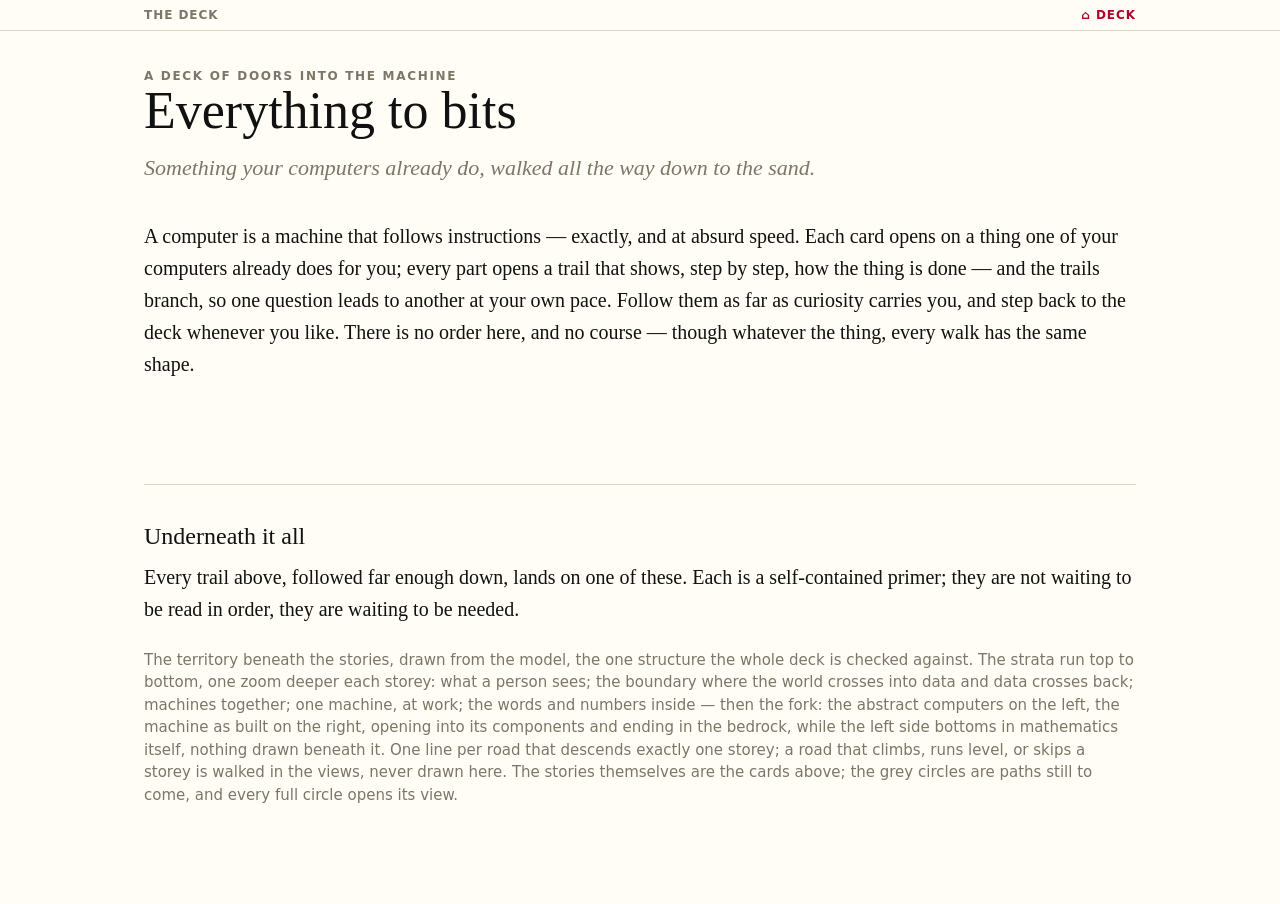
==== commit 363b5614: "Update template.html" ====
--- a/src/template.html
+++ b/src/template.html
@@ -216,27 +216,29 @@
 #home-link{color:var(--accent);text-decoration:none;cursor:pointer}
 #home-link:hover{color:var(--ink)}
 /* ---------- the deck ---------- */
+header .overline{font:600 12px var(--sans);letter-spacing:.14em;text-transform:uppercase;color:var(--faint);margin:3.2em 0 0}
+.subtitle{font-size:22px;font-style:italic;color:var(--faint);margin:0 0 1.6em}
 .deck{display:grid;grid-template-columns:1fr;gap:16px;margin:2em 0 0}
 @media (min-width:760px){.deck{grid-template-columns:repeat(3,1fr)}}
 .card{
   display:block;text-align:left;border:1px solid #9a927e;border-radius:12px;background:#fff;
-  padding:24px 22px 20px;cursor:pointer;font:inherit;color:inherit;transition:border-color .12s, box-shadow .12s;
+  padding:24px 22px 20px;cursor:pointer;font:inherit;color:inherit;
+  transition:border-color .12s, box-shadow .12s;
 }
 .card:hover{border-color:var(--ink);box-shadow:0 3px 14px rgba(60,50,20,.12)}
 .card:active{transform:translateY(1px)}
 .card .c-ic{display:block;color:var(--accent);margin-bottom:14px}
 .card .c-name{font:700 13px var(--sans);letter-spacing:.14em;text-transform:uppercase;color:var(--accent)}
+.card .c-q{display:block;font:400 20px/1.35 Georgia,serif;margin-top:8px}
+.card .c-hint{display:block;font:600 11px var(--sans);letter-spacing:.08em;text-transform:uppercase;color:var(--faint);margin-top:16px}
 /* ---------- the fundamentals ---------- */
 .fund{margin-top:3.2em;border-top:1px solid var(--hair);padding-top:1.6em}
 .fund h3{font-size:24px;font-weight:400;margin:0 0 .2em}
-.fgrid{display:grid;grid-template-columns:1fr;gap:0 44px}
-@media (min-width:900px){.fgrid{grid-template-columns:1fr 1fr}}
-.fgroup h4{font:700 11px var(--sans);letter-spacing:.16em;text-transform:uppercase;color:var(--accent);margin:1.3em 0 .4em}
-a.fq{display:block;font:15px/1.45 var(--sans);color:var(--ink);text-decoration:none;padding:7px 0;border-bottom:1px dashed var(--hair);cursor:pointer}
-a.fq:hover{color:var(--accent)}
-a.fq::after{content:" →";color:var(--faint)}
+/* the map's own styles live in fund.css, inlined here by the build
+   (the same module source the isolated map build loads) */
+/*__FUND_CSS__*/
 /* ---------- the systems: a spine of parts ---------- */
-.system h2,.explainer h2,.pattern h2{margin-top:1.4em}
+.system h2,.explainer h2{margin-top:1.4em}
 .sys-how{font:15px/1.5 var(--sans);color:var(--faint)}
 .spine{position:relative;margin:1.8em 0;max-width:600px}
 .spine::before{content:"";position:absolute;left:27px;top:31px;bottom:31px;border-left:2px solid var(--hair)}
@@ -251,28 +253,17 @@
 .spart.open .sp-tw{transform:rotate(180deg)}
 .rung{display:inline-block;font:700 9.5px var(--sans);letter-spacing:.15em;text-transform:uppercase;color:#a29370;border:1px solid var(--hair);border-radius:999px;padding:2px 8px;margin:0 8px 4px 0;vertical-align:1px}
 h2 .rung{margin-right:10px}
-.rails-h{font:700 11px var(--sans);letter-spacing:.16em;text-transform:uppercase;color:var(--accent);margin:2.4em 0 .2em;max-width:600px}
-/* ---------- the pattern band on the deck ---------- */
-.pattern-band{margin:2.4em 0 .8em;max-width:600px}
-.pb-link{display:block;border:1px solid #9a927e;border-radius:10px;padding:14px 18px;text-decoration:none;background:#fff;cursor:pointer;transition:border-color .12s}
-.pb-link:hover{border-color:var(--ink)}
-.pb-name{display:block;font:700 11px var(--sans);letter-spacing:.16em;text-transform:uppercase;color:var(--accent);margin-bottom:4px}
 .sp-body{display:none;margin:2px 0 8px 69px;padding-bottom:6px}
 .spart.open .sp-body{display:block}
 .sp-body p{font-size:16px;line-height:1.55;margin:0 0 .8em}
-.orbs{display:flex;flex-wrap:wrap;gap:4px 18px;margin:14px 0 2px}
-.orb{display:flex;flex-direction:column;align-items:center;gap:7px;background:none;border:0;cursor:pointer;font:inherit;color:inherit;padding:0;width:86px}
-.orb .o-ic{width:46px;height:46px;border-radius:50%;background:#fff;border:1px solid #9a927e;display:flex;align-items:center;justify-content:center;color:var(--accent);transition:border-color .12s}
-.orb:hover .o-ic{border-color:var(--ink)}
-.orb:active .o-ic{transform:translateY(1px)}
-.orb .o-name{font:600 10.5px/1.3 var(--sans);letter-spacing:.03em;color:var(--ink);text-align:center}
-.orb.soon{cursor:default}
-.orb.soon .o-ic{border-style:dashed;background:transparent;color:var(--faint)}
-.orb.soon .o-name{color:var(--faint)}
+.doors{display:flex;flex-wrap:wrap;gap:4px 18px;margin:14px 0 2px}
+/* the door component's styles live in fund.css with the map, its
+   other home — inlined above by the build */
 .sys-bottom{margin:1.8em 0 0;padding:16px 20px;border:1px dashed #b9b2a0;border-radius:10px;max-width:600px}
 .sys-bottom p{font-size:16px;line-height:1.55;margin:0 0 .9em}
 @media(max-width:600px){
-  h1{font-size:38px}h2{font-size:27px}
+  h1{font-size:38px}h2{font-size:27px}.subtitle{font-size:19px}
+  .card .c-q{font-size:18px}
 }
 /* ---------- two rivers ---------- */
 blockquote.koan{
@@ -368,66 +359,69 @@
 
 <section class="view" id="deck" data-title="the deck">
 <header>
+  <p class="overline">A deck of doors into the machine</p>
   <h1>Everything to bits</h1>
+  <p class="subtitle">Something your computers already do, walked all the way down to the sand.</p>
+  <p>A computer is a machine that follows instructions — exactly, and at absurd speed. Each card opens on a thing one of your computers already does for you; every part opens a trail that shows, step by step, how the thing is done — and the trails branch, so one question leads to another at your own pace. Follow them as far as curiosity carries you, and step back to the deck whenever you like. There is no order here, and no course — though whatever the thing, every walk has the same shape.</p>
 </header>
 
 <div class="deck" id="deck-cards"></div>
-
-<div class="pattern-band">
-  <a class="pb-link dgo" data-go="pattern">
-    <span class="pb-name">the pattern</span>
-  </a>
-</div>
 
 <section class="fund">
   <h3>Underneath it all</h3>
-  <div class="fgrid">
-    <div class="fgroup">
-      <h4>the machine, from sand up</h4>
-      <a class="fq dgo" data-go="bits">How can a machine that knows only two words do anything?</a>
-      <a class="fq dgo" data-go="gates">How does it decide anything?</a>
-      <a class="fq dgo" data-go="adders">How does it add?</a>
-      <a class="fq dgo" data-go="memory">How does it remember?</a>
-      <a class="fq dgo" data-go="turing">Is there anything it cannot do?</a>
-      <a class="fq dgo" data-go="cpu">What is inside a real one?</a>
-      <a class="fq dgo" data-go="recursion">What happens when a task contains a copy of itself?</a>
-    </div>
-    <div class="fgroup">
-      <h4>ways of speaking to it</h4>
-      <a class="fq dgo" data-go="rivers">Why are there so many programming languages?</a>
-      <a class="fq dgo" data-go="relations">Can you tell it only facts, and still get answers?</a>
-    </div>
-    <div class="fgroup">
-      <h4>when machines meet the world</h4>
-      <a class="fq dgo" data-go="time">What happens when two act on the same thing at once?</a>
-    </div>
-    <div class="fgroup">
-      <h4>the long view</h4>
-      <a class="fq dgo" data-go="tower">How does it all stack up?</a>
-    </div>
-  </div>
+  <p>Every trail above, followed far enough down, lands on one of these. Each is a self-contained primer; they are not waiting to be read in order, they are waiting to be needed.</p>
+  <p class="sys-how">The territory beneath the stories, drawn from the model, the one structure the whole deck is checked against. The strata run top to bottom, one zoom deeper each storey: what a person sees; the boundary where the world crosses into data and data crosses back; machines together; one machine, at work; the words and numbers inside — then the fork: the abstract computers on the left, the machine as built on the right, opening into its components and ending in the bedrock, while the left side bottoms in mathematics itself, nothing drawn beneath it. One line per road that descends exactly one storey; a road that climbs, runs level, or skips a storey is walked in the views, never drawn here. The stories themselves are the cards above; the grey circles are paths still to come, and every full circle opens its view.</p>
+  <div class="dag" id="fund-dag"></div>
 </section>
 </section>
 
 <section class="view hidden system" id="games" data-title="playing games">
   <h2>Playing games</h2>
   <p>You press a button, and the world on the screen answers — sixty times a second, wherever you steer it. Nothing about that is magic, and every part of the trail has a name. This is the walk, from your thumb to the screen.</p>
-  <p class="sys-how">Tap a part to open it; tap it again to close. Every explanation stands alone, and the orbs beneath it are doors into other paths, ready to be taken instead of the next step down. The small label on each part names its rung of the ladder; the pattern, on the deck, holds the whole climb.</p>
+  <p class="sys-how">Tap a part to open it; tap it again to close. Every explanation stands alone, and the row of round icons at the end of an open part are doors into the next trail down. The small label on each part names its rung of the ladder; the ladder, rung by rung, is the whole climb.</p>
   <div class="spine" id="games-parts"></div>
 </section>
 
 <section class="view hidden system" id="food" data-title="delivering food">
   <h2>Delivering food</h2>
   <p>A few taps on a phone, and half an hour later a meal arrives at the door. A surprising amount of computing lives in between those two moments. This is the trail, from your finger to the doorbell.</p>
-  <p class="sys-how">Tap a part to open it; tap it again to close. Every explanation stands alone, and the orbs beneath it are doors into other paths, ready to be taken instead of the next step down. The small label on each part names its rung of the ladder; the pattern, on the deck, holds the whole climb.</p>
+  <p class="sys-how">Tap a part to open it; tap it again to close. Every explanation stands alone, and the row of round icons at the end of an open part are doors into the next trail down. The small label on each part names its rung of the ladder; the ladder, rung by rung, is the whole climb.</p>
   <div class="spine" id="food-parts"></div>
 </section>
 
 <section class="view hidden system" id="movies" data-title="watching movies">
   <h2>Watching movies</h2>
   <p>The film is not inside your television. It arrives continuously, as numbers, and the television paints it — sixty times a second, wherever you sit. This is the trail, from the studio to your living room.</p>
-  <p class="sys-how">Tap a part to open it; tap it again to close. Every explanation stands alone, and the orbs beneath it are doors into other paths, ready to be taken instead of the next step down. The small label on each part names its rung of the ladder; the pattern, on the deck, holds the whole climb.</p>
+  <p class="sys-how">Tap a part to open it; tap it again to close. Every explanation stands alone, and the row of round icons at the end of an open part are doors into the next trail down. The small label on each part names its rung of the ladder; the ladder, rung by rung, is the whole climb.</p>
   <div class="spine" id="movies-parts"></div>
+</section>
+
+<section class="view hidden system" id="weather" data-title="forecasting the weather">
+  <h2>Forecasting the weather</h2>
+  <p>You ask your phone about tomorrow, and a little sun answers. That sun was computed, hours before, from millions of measurements of the air and a warehouse-sized machine walking arithmetic. This is the trail, from the whole sky to the icon in your pocket.</p>
+  <p class="sys-how">Tap a part to open it; tap it again to close. Every explanation stands alone, and the row of round icons at the end of an open part are doors into the next trail down. The small label on each part names its rung of the ladder; the ladder, rung by rung, is the whole climb.</p>
+  <div class="spine" id="weather-parts"></div>
+</section>
+
+<section class="view hidden system" id="gps" data-title="finding where you are">
+  <h2>Finding where you are</h2>
+  <p>You ask your phone where it is, and a blue dot answers on a map. The dot is computed, from whispers sent down by machines falling around the Earth, and it is arithmetic all the way. This is the trail, from the sky to the dot.</p>
+  <p class="sys-how">Tap a part to open it; tap it again to close. Every explanation stands alone, and the row of round icons at the end of an open part are doors into the next trail down. The small label on each part names its rung of the ladder; the ladder, rung by rung, is the whole climb.</p>
+  <div class="spine" id="gps-parts"></div>
+</section>
+
+<section class="view hidden system" id="launches" data-title="getting to orbit">
+  <h2>Getting to orbit</h2>
+  <p>A rocket is lit, and minutes later a sealed machine is falling around the Earth, staying up by never landing. The launch is the bridge between the two, and it is the whole deck in one afternoon: senses, lists, arithmetic, fire, and forks that can say no. This is the trail, from the pad to the fall.</p>
+  <p class="sys-how">Tap a part to open it; tap it again to close. Every explanation stands alone, and the row of round icons at the end of an open part are doors into the next trail down. The small label on each part names its rung of the ladder; the ladder, rung by rung, is the whole climb.</p>
+  <div class="spine" id="launches-parts"></div>
+</section>
+
+<section class="view hidden system" id="chat" data-title="talking to a machine">
+  <h2>Talking to a machine</h2>
+  <p>You ask it a question, and it answers in sentences — with no one, anywhere, having written the answer. Nothing about that is magic, and every part of the trail has a name. This is the walk, from your words to the arithmetic underneath.</p>
+  <p class="sys-how">Tap a part to open it; tap it again to close. Every explanation stands alone, and the row of round icons at the end of an open part are doors into the next trail down. The small label on each part names its rung of the ladder; the ladder, rung by rung, is the whole climb.</p>
+  <div class="spine" id="chat-parts"></div>
 </section>
 
 <!-- ================================================================ bits -->
@@ -887,7 +881,7 @@
 
 <hr>
 
-<p>One invitation remains: <em>view source</em>. This page practises what it preaches. What your browser receives is a single self-contained file, no framework, no network: one small table of gate definitions computes every truth table in the gate and adder primers; one engine runs the four play/step/stop machines — the Turing machine, the toy computer, the recursion stack, the pond; the calculator, the cons-cell sketchpad and the race track reuse the same handful of helpers; and the deck at the front door — cards, systems, parts — is data all the way down, walked by four small words. Nothing in it is a scaffold for a hypothetical future feature. The authors keep that data in a schema-governed XML file and build this one file from it; the code is meant to be read by the same person who read the prose.</p>
+<p>One invitation remains: <em>view source</em>. This page practises what it preaches. What your browser receives is a single self-contained file, no framework, no network: one small table of gate definitions computes every truth table in the gate and adder primers; one engine runs the four play/step/stop machines — the Turing machine, the toy computer, the recursion stack, the pond; the calculator, the cons-cell sketchpad and the race track reuse the same handful of helpers; and the deck at the front door — cards, systems, parts, and the map of the whole graph underneath — is data all the way down, walked by four small words. Nothing in it is a scaffold for a hypothetical future feature. The authors keep that data in a schema-governed XML file and build this one file from it; the code is meant to be read by the same person who read the prose.</p>
 
 <p class="colophon">Colophon — set in Georgia for the text and your system’s own sans and monospace for the machinery; margin notes in the manner of Edward Tufte; demonstrations in the manner of Richard Feynman: no miracle left unexplained at the level below. Built from sand, meaning from symbols.</p>
 
@@ -899,8 +893,36 @@
 <script>
 'use strict';
 /* ================================================================
-   0 · TINY HELPERS — deliberately small                    */
+   ⌂ · THE DECK — cards, systems, and the stack of views.
+       Everything navigable on this page is data; the structure
+       is one small structure, walked by four words:
+       render · go · back · home.                         */
 /* ================================================================*/
+const VIEW = { cur: 'deck', trail: [] };
+
+/* ---- the deck data, injected by the build from the data parts.
+       The shape of the data is schema/deck.xsd; the build validates
+       against it, then hands the page this one object. ---------- */
+const DATA = /*__DECK_DATA__*/{};
+const SYSTEMS = DATA.cards;
+const EXPLAINERS = DATA.trails;
+const LADDER = DATA.ladder;
+const RUNGS = LADDER;
+const ICONS = DATA.icons;
+const PRIMER_META = DATA.primers;
+const PLACEHOLDERS = DATA.placeholders;
+const MAP = DATA.map;
+const EDGES = DATA.edges || [];
+const CHAIN = EDGES.filter((e) => e.kind === 'build');
+
+/* ================================================================
+   0 · TINY HELPERS — deliberately small, and shared: the deck's
+       own pages and the fundamentals map module (inlined below at
+       its marker) both call them, and the isolated map build lifts
+       this whole block out of the template to run the module
+       alone.                                                   */
+/* ================================================================*/
+/* [shared helpers] */
 const $ = (sel) => document.querySelector(sel);
 const el = (tag, cls, html) => {
   const n = document.createElement(tag);
@@ -908,34 +930,23 @@
   if (html != null) n.innerHTML = html;
   return n;
 };
-
-/* ================================================================
-   ⌂ · THE DECK — cards, systems, and the stack of views.
-       Everything navigable on this page is data; the structure
-       is one small structure, walked by four words:
-       render · go · back · home.                         */
-/* ================================================================*/
-const VIEW = { cur: 'deck', trail: [] };
-
-/* ---- the deck data, injected by the build from data/deck.xml.
-       The shape of the data is schema/deck.xsd; the build validates
-       against it, then hands the page this one object. ---------- */
-const DATA = /*__DECK_DATA__*/{};
-const SYSTEMS = DATA.cards;
-const EXPLAINERS = DATA.trails;
-const LADDER = DATA.ladder;
-const RAILS = DATA.rails;
-const RUNGS = LADDER.concat(RAILS);
-const PATTERN = DATA.pattern;
-const ICONS = DATA.icons;
-const PRIMER_META = DATA.primers;
-const PLACEHOLDERS = DATA.placeholders;
 const ic = (name, size) =>
   '<svg width="' + size + '" height="' + size + '" viewBox="0 0 24 24" fill="none" stroke="currentColor" stroke-width="1.5" stroke-linecap="round" stroke-linejoin="round" aria-hidden="true">' + ICONS[name] + '</svg>';
-
-/* ---- the ladder: the one pattern every vertical walks. Rungs are
-       the descent from world to bedrock; rails cut across every rung.
-       The pattern view is assembled from this data alone. */
+/* doors are round icons: every open step shows at least two, and
+   every one is named. A real door is a button into another path; a
+   gap is a greyed circle that names the patch to come. The names
+   and icons come from the views themselves. */
+function doorMeta(id) {
+  if (SYSTEMS[id]) return [SYSTEMS[id].icon, SYSTEMS[id].title.toLowerCase()];
+  if (EXPLAINERS[id]) return [EXPLAINERS[id].icon, EXPLAINERS[id].crumb];
+  return PRIMER_META[id] || ['stairs', id];
+}
+/* [/shared helpers] */
+
+/* ---- the ladder: the one climb every vertical walks. It is data
+       only — the rung order sorts the parts of every card, and the
+       chips label them. There is no pattern page; the deck starts
+       at the cards, and the reader drills down. */
 
 /* ---- the three systems, as data -------------------------------- */
 
@@ -951,7 +962,9 @@
     c.dataset.go = id;
     c.innerHTML =
       '<span class="c-ic">' + ic(s.icon, 40) + '</span>' +
-      '<span class="c-name">' + s.title + '</span>';
+      '<span class="c-name">' + s.title + '</span>' +
+      '<span class="c-q">' + s.q + '</span>' +
+      '<span class="c-hint">the walk, part by part</span>';
     d.appendChild(c);
   });
 }
@@ -963,31 +976,24 @@
   const i = RUNGS.findIndex((x) => x.id === id);
   return i < 0 ? RUNGS.length : i;
 }
-/* doors are orbs: every open step shows at least two, and every
-   orb is named. A real door is a button into another path; a gap is
-   a grey placeholder orb that names the patch to come. The names
-   and icons come from the views themselves. */
-function orbMeta(id) {
-  if (SYSTEMS[id]) return [SYSTEMS[id].icon, SYSTEMS[id].title.toLowerCase()];
-  if (EXPLAINERS[id]) return [EXPLAINERS[id].icon, EXPLAINERS[id].crumb];
-  return PRIMER_META[id] || ['stairs', id];
-}
-function orbHTML(doors) {
+/* ---- the doors: rows of round icons built by doorHTML from the
+       shared doorMeta above ------------------------------------ */
+function doorHTML(doors) {
   const seen = {};
   const uniq = (doors || []).filter((d) => (seen[d.to] ? false : (seen[d.to] = 1)));
   const out = uniq.map((d) => {
     const ph = PLACEHOLDERS[d.to];
     if (ph) {
-      return '<span class="orb soon" title="' + d.q.replace(/"/g, '&quot;') + '">' +
-        '<span class="o-ic">' + ic(ph.icon, 22) + '</span>' +
-        '<span class="o-name">' + ph.title + '</span></span>';
+      return '<span class="door soon" title="' + d.q.replace(/"/g, '&quot;') + '">' +
+        '<span class="d-ic">' + ic(ph.icon, 22) + '</span>' +
+        '<span class="d-name">' + ph.title + '</span></span>';
     }
-    const m = orbMeta(d.to);
-    return '<button class="orb dgo" data-go="' + d.to + '">' +
-      '<span class="o-ic">' + ic(m[0], 22) + '</span>' +
-      '<span class="o-name">' + m[1] + '</span></button>';
+    const m = doorMeta(d.to);
+    return '<button class="door dgo" data-go="' + d.to + '" title="' + d.q.replace(/"/g, '&quot;') + '">' +
+      '<span class="d-ic">' + ic(m[0], 22) + '</span>' +
+      '<span class="d-name">' + m[1] + '</span></button>';
   });
-  return '<div class="orbs">' + out.join('') + '</div>';
+  return '<div class="doors">' + out.join('') + '</div>';
 }
 function buildStrand(holder, steps) {
   steps.forEach((p) => {
@@ -1000,16 +1006,14 @@
         '<span class="sp-line">' + p.line + '</span></span>' +
         '<span class="sp-tw">\u25be</span>' +
       '</button>' +
-      '<div class="sp-body">' + (p.blurb ? '<p>' + p.blurb + '</p>' : '') + orbHTML(p.cross || p.deep) + '</div>';
+      '<div class="sp-body">' + (p.blurb ? '<p>' + p.blurb + '</p>' : '') + doorHTML(p.cross || p.deep) + '</div>';
     sp.querySelector('.sp-head').addEventListener('click', () => sp.classList.toggle('open'));
     holder.appendChild(sp);
   });
 }
-function buildBottom(section, s, opts) {
-  const doors = (s.deep || []).concat(
-    (opts && opts.noPattern) ? [] : [{ to: 'pattern' }]);
+function buildBottom(section, s) {
   const b = el('div', 'sys-bottom');
-  b.innerHTML = '<p>' + s.bottom + '</p>' + orbHTML(doors);
+  b.innerHTML = '<p>' + s.bottom + '</p>' + doorHTML(s.deep || []);
   section.appendChild(b);
 }
 function renderSystems() {
@@ -1020,9 +1024,14 @@
     buildBottom(document.getElementById(id), s);
   });
 }
+/* the model is the source of truth, and the trails page is one
+   of its views: the trails appear in the order the model arranges
+   them, stratum by stratum, as authored inside each stratum */
+const TRAIL_ORDER = MAP.reduce(
+  (acc, b) => acc.concat(b.views.filter((id) => EXPLAINERS[id])), []);
 function renderExplainers() {
   const wrap = document.querySelector('.wrap');
-  Object.keys(EXPLAINERS).forEach((id) => {
+  TRAIL_ORDER.forEach((id) => {
     const s = EXPLAINERS[id];
     const sec = el('section', 'view hidden explainer');
     sec.id = id;
@@ -1030,46 +1039,21 @@
     sec.innerHTML =
       '<h2>' + (s.rung ? '<span class="rung">' + rungChip(s.rung) + '</span>' : '') + s.title + '</h2>' +
       '<p>' + s.intro + '</p>' +
-      '<p class="sys-how">Tap a step to open it; tap it again to close. Every explanation stands alone, and the orbs beneath it are doors into other paths, ready to be taken instead of the next step down. The note at the bottom lands on the fundamentals.</p>' +
+      '<p class="sys-how">Tap a step to open it; tap it again to close. Every explanation stands alone, and the row of round icons beneath it are doors into other paths, ready to be taken instead of the next step down. The note at the bottom lands on the fundamentals.</p>' +
       '<div class="spine" id="' + id + '-parts"></div>';
     buildStrand(sec.querySelector('.spine'), s.steps);
     buildBottom(sec, s);
     wrap.appendChild(sec);
   });
 }
-function lateralDoors(rung) {
-  const out = [];
-  Object.keys(SYSTEMS).forEach((sid) => {
-    SYSTEMS[sid].parts.forEach((p) => {
-      if (p.rung === rung) out.push({ to: sid, q: SYSTEMS[sid].title + ' — ' + p.name });
-    });
-  });
-  Object.keys(EXPLAINERS).forEach((tid) => {
-    if (EXPLAINERS[tid].rung === rung) out.push({ to: tid, q: EXPLAINERS[tid].title });
-  });
-  return out;
-}
-function renderPattern() {
-  const wrap = document.querySelector('.wrap');
-  const sec = el('section', 'view hidden pattern');
-  sec.id = 'pattern';
-  sec.dataset.title = 'the pattern';
-  sec.innerHTML =
-    '<h2>the pattern</h2>' +
-    '<div class="spine" id="pattern-steps"></div>' +
-    '<h3 class="rails-h">the rails</h3>' +
-    '<div class="spine" id="pattern-rails"></div>';
-  buildStrand(sec.querySelector('#pattern-steps'), LADDER.map((r) => ({
-    icon: r.icon, name: r.name, line: r.line,
-    cross: [r.deep].concat(r.deep2 ? [r.deep2] : []).concat(lateralDoors(r.id)),
-  })));
-  buildStrand(sec.querySelector('#pattern-rails'), RAILS.map((r) => ({
-    icon: r.icon, name: r.name, line: r.line,
-    cross: [r.deep].concat(r.deep2 ? [r.deep2] : []).concat(lateralDoors(r.id)),
-  })));
-  buildBottom(sec, PATTERN, { noPattern: true });
-  wrap.appendChild(sec);
-}
+/* ---- the map underneath it all: the territory beneath the
+       stories, drawn by the fundamentals map module (fund.js),
+       which the build inlines at the marker below — one source,
+       two builds: the deck ships it inlined, and the isolated
+       map build (build.py --only map) loads the same file to
+       test the map and its hover on their own. */
+/*__FUND_MODULE__*/
+
 function viewTitle(id) {
   const s = document.getElementById(id);
   return (s && s.dataset && s.dataset.title) || id;
@@ -1097,7 +1081,7 @@
 renderDeck();
 renderSystems();
 renderExplainers();
-renderPattern();
+renderFundDAG();
 document.querySelectorAll('a.dgo, button.dgo').forEach((a) =>
   a.addEventListener('click', () => go(a.dataset.go)));
 go('deck', false);
@@ -2032,6 +2016,6 @@
 });
 raceReset();
 </script>
-<script type="module" src="https://static.cloudflareinsights.com/beacon.min.js/vce701823e78c4301a35b7e07294d87301792088814092" integrity="sha512-UKNk8GbxkABxKcXYuLkO16EleLGUkcvJWtpSNmExE0Too3ZaFAxTscNWEc1OdAv5/BikHawapSCaiD2XCmp+Bw==" nonce="GXJaLu8VWOikl0zA2V7/Hw==" data-cf-beacon='{"version":"2024.11.0","token":"36b4216ae2dc4d5488c249161e71fe1e","spa":2}' crossorigin="anonymous"></script>
+<script type="module" src="https://static.cloudflareinsights.com/beacon.min.js/vce701823e78c4301a35b7e07294d87301792088814092" integrity="sha512-UKNk8GbxkABxKcXYuLkO16EleLGUkcvJWtpSNmExE0Too3ZaFAxTscNWEc1OdAv5/BikHawapSCaiD2XCmp+Bw==" nonce="oitgvRUTJOCplB+2EIYj5A==" data-cf-beacon='{"version":"2024.11.0","token":"36b4216ae2dc4d5488c249161e71fe1e","spa":2}' crossorigin="anonymous"></script>
 </body>
 </html>
